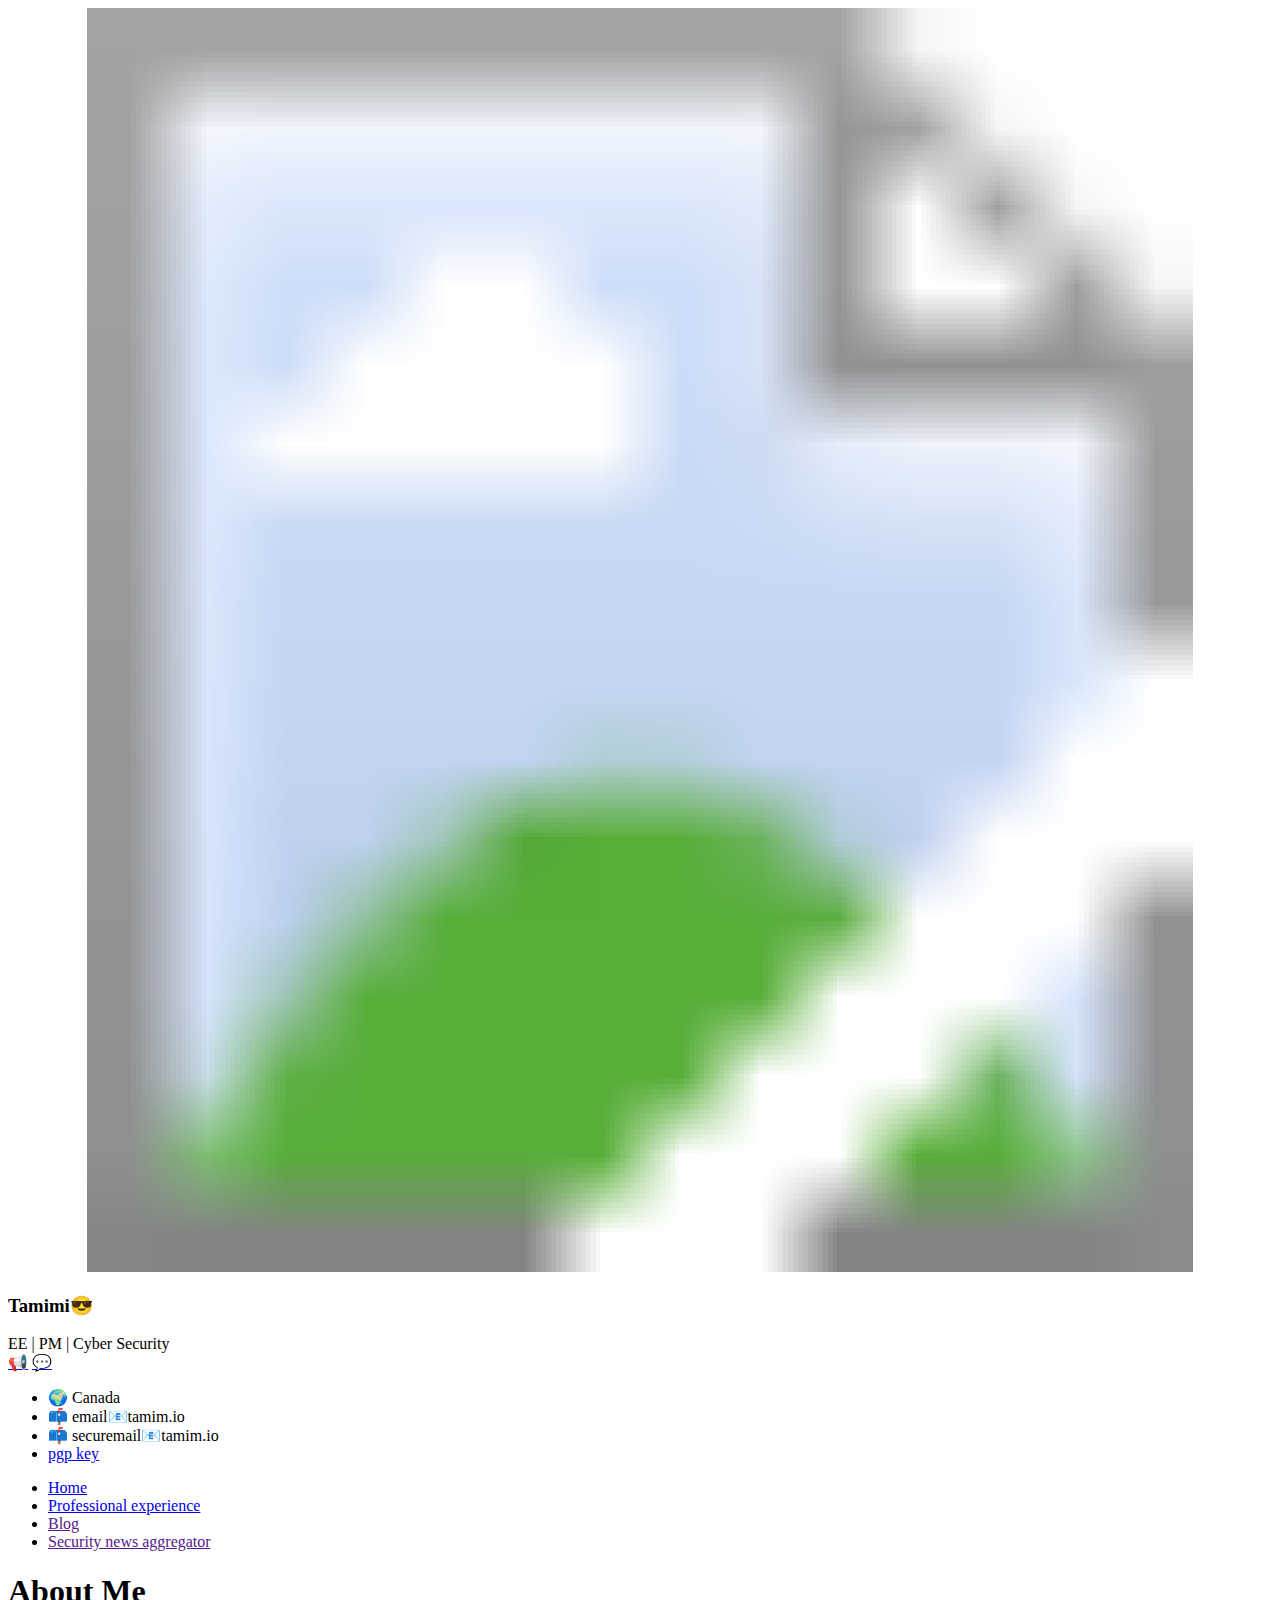
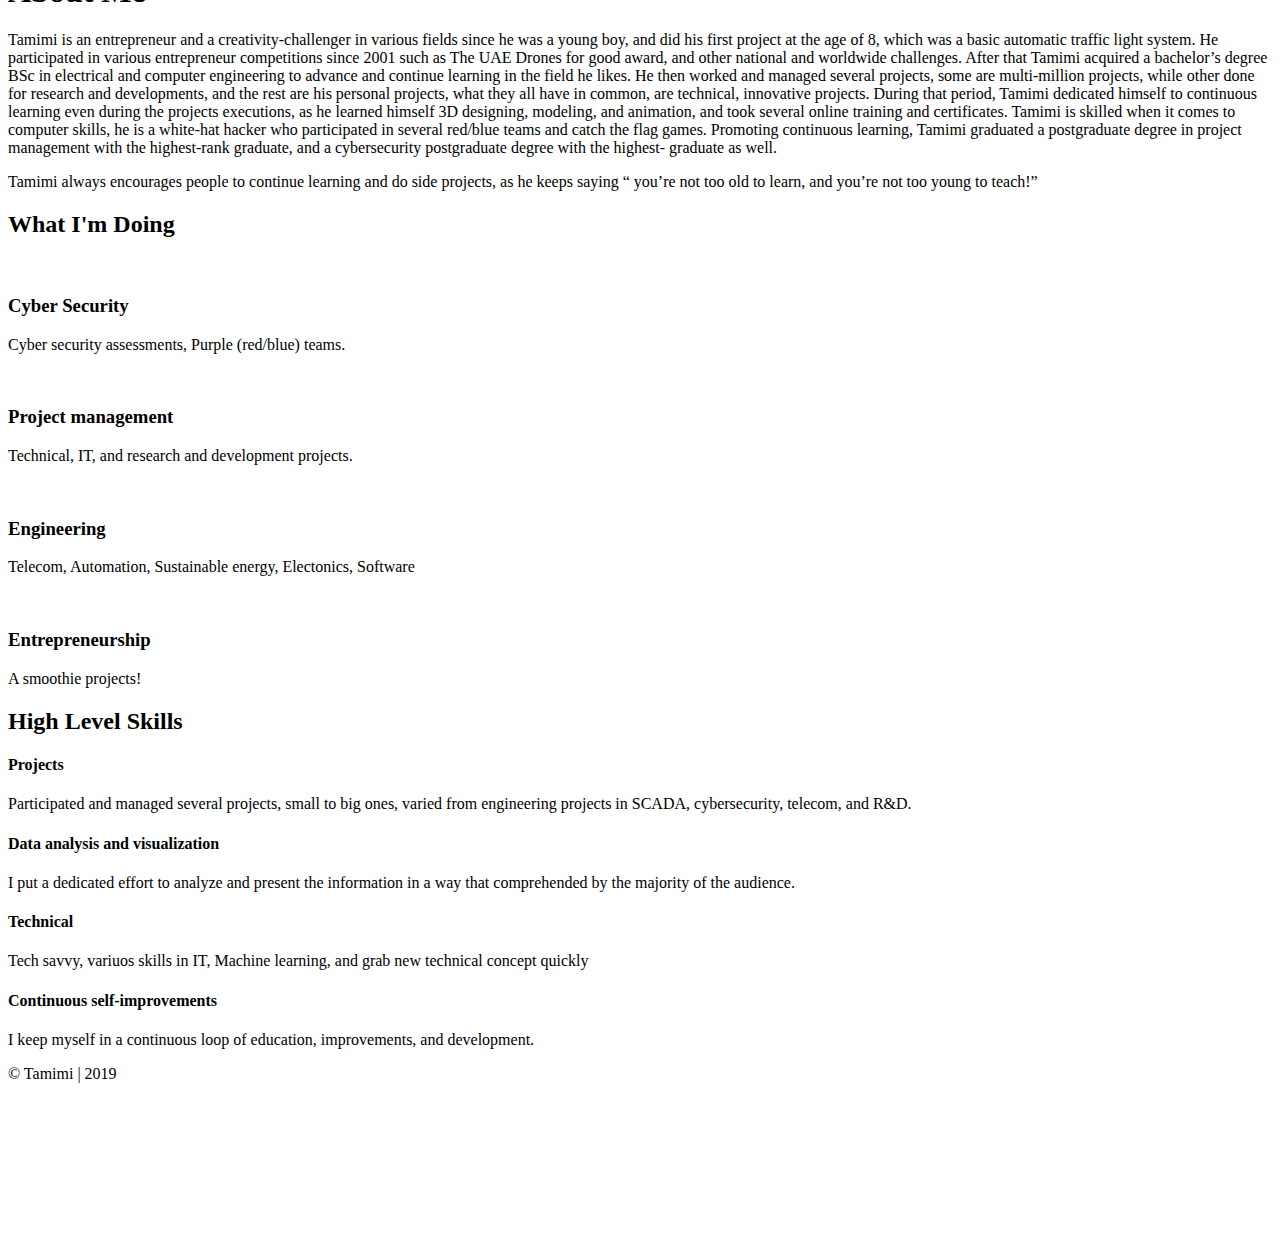
==== index.html @ 410c8cee "Add files via upload" ====
﻿<!DOCTYPE html>
<html lang="en">

<head>
    <meta charset="utf-8">
    <title>Tamimi</title>

	<!-- Meta Data -->
	<meta http-equiv="X-UA-Compatible" content="IE=edge">
	<meta name="viewport" content="width=device-width, initial-scale=1, shrink-to-fit=no">
	<meta name="format-detection" content="telephone=no">
    <meta name="format-detection" content="address=no">
    <meta name="author" content="Tamimi">
    <meta name="description" content="Blog">

    <!-- Twitter data -->
    <!--<meta name="twitter:card" content="summary_large_image">
    <meta name="twitter:site" content="@blank">
    <meta name="twitter:title" content="blank">
    <meta name="twitter:description" content="blank">
    <meta name="twitter:image" content=".//assets/images/social.jpg"> -->

    <!-- Open Graph data -->
    <meta property="og:title" content="tamim.io">
    <meta property="og:type" content="website">
    <meta property="og:url" content="tamim.io">
    <meta property="og:image" content="../assets/images/social.jpg">
    <meta property="og:description" content="blog">
    <meta property="og:site_name" content="blog">

		<!-- Favicons -->
	<link rel="apple-touch-icon" sizes="180x180" href="../assets/images/favicons/apple-touch-icon.png">
	<link rel="icon" type="image/png" sizes="32x32" href="../assets/images/favicons/favicon-32x32.png">
	<link rel="icon" type="image/png" sizes="16x16" href="../assets/images/favicons/favicon-16x16.png">
	<link rel="manifest" href="../assets/images/favicons/site.webmanifest">
	

    <!-- Styles -->
	<link rel="stylesheet" type="text/css" href="../assets/styles/style.css">
    <link rel="stylesheet" type="text/css" href="../assets/styles/style-dark.css">

<script data-ad-client="ca-pub-8114025205168986" async src="https://pagead2.googlesyndication.com/pagead/js/adsbygoogle.js"></script>



</head>
<body class="bg-triangles">

    <!-- Preload -->
    <div class="preloader">
	    <div class="preloader__wrap">
		    <div class="circle-pulse">
                <div class="circle-pulse__1"></div>
                <div class="circle-pulse__2"></div>
            </div>
		    <div class="preloader__progress"><span></span></div>
		</div>
	</div>

    <main class="main">
	    <div class="container gutter-top">
		    <div class="row sticky-parent">
			    <!-- Sidebar -->
                <aside class="col-12 col-md-12 col-xl-3">
				    <div class="sidebar box shadow pb-0 sticky-column">
						<svg class="avatar avatar--180" viewbox="0 0 188 188">
                            <g class="avatar__box">
                                <image xlink:href="../assets/img/eyedee.jpg" height="100%" width="100%"></image>
                            </g>
                        </svg>
						<div class="text-center">
						    <h3 class="title title--h3 sidebar__user-name"><span class="weight--500">Tamimi</span>😎</h3>
							<div class="badge badge--dark">EE | PM | Cyber Security</div>
							
							<!-- Social -->
		                    <div class="social">
		                        <a class="social__link" href="https://www.twitter.com/tamimi0x01"> 📢</a>
		                        <a class="social__link" href="https://www.linkedin.com/in/tamimio"> 💬</a>
		                    </div>
						</div>
						
						<div class="sidebar__info box-inner">
		                    <ul class="contacts-block">
					            <li class="contacts-block__item" data-toggle="tooltip" data-placement="top" title="Address">
							        🌍 </i>Canada
							    </li>
						        <li class="contacts-block__item" data-toggle="tooltip" data-placement="top" title="E-mail">
							        📫 </i>email📧tamim.io
									</li>
								<li class="contacts-block__item" data-toggle="tooltip" data-placement="top" title="Secure E-mail">
									📫 </i>securemail📧tamim.io
								</li>
								<li class="contacts-block__item" data-toggle="tooltip" data-placement="top" title="PGP KEY">
									<a href="../assets/CD9A7426.asc">pgp key </a>
								</li>
					        </ul>
						</div>
					</div>	
		        </aside>
		        
				<!-- Content -->
		        <div class="col-12 col-md-12 col-xl-9">
				    <div class="box shadow pb-0">
					    <!-- Menu -->
					    <div class="circle-menu">
						    <div class="hamburger">
                                <div class="line"></div>
                                <div class="line"></div>
                                <div class="line"></div>
                            </div>
						</div>
						<div class="inner-menu js-menu">
						    <ul class="nav">
                                <li class="nav__item"><a class="active" href="index.html">Home</a></li>
								<li class="nav__item"><a href="Profexperience.html">Professional experience</a></li>
                               <li class="nav__item"><a class="disabled" href="">Blog</a></li>
								<li class="nav__item"><a class="disabled" href="">Security news aggregator</a></li>
                            </ul>
						</div>
						
					    <!-- About -->
						<div class="pb-0 pb-sm-2">
		                    <h1 class="title title--h1 title__separate">About Me</h1>
						    <p>Tamimi is an entrepreneur and a creativity-challenger in various fields since he was a young boy, and did his first project at the age of 8, which was a basic automatic traffic light system. He participated in various entrepreneur competitions since 2001 such as The UAE Drones for good award, and other national and worldwide challenges. After that Tamimi acquired a bachelor’s degree BSc in electrical and computer engineering to advance and continue learning in the field he likes. He then worked and managed several projects, some are multi-million projects, while other done for research and developments, and the rest are his personal projects, what they all have in common, are technical, innovative projects. During that period, Tamimi dedicated himself to continuous learning even during the projects executions, as he learned himself 3D designing, modeling, and animation, and took several online training and certificates. Tamimi is skilled when it comes to computer skills, he is a white-hat hacker who participated in several red/blue teams and catch the flag games. Promoting continuous learning, Tamimi graduated a postgraduate degree in project management with the highest-rank graduate, and a cybersecurity postgraduate degree with the highest- graduate as well.</p>
                            <p>Tamimi always encourages people to continue learning and do side projects, as he keeps saying “ you’re not too old to learn, and you’re not too young to teach!”</p>
					    </div>
						
						<!-- What -->
						<div class="box-inner pb-0">
						    <h2 class="title title--h3">What I'm Doing</h2>
							<div class="row">
							    <!-- Case Item -->
							    <div class="col-12 col-lg-6">
							        <div class="case-item box box__second">
									    <img class="case-item__icon" src="assets/icons/icon_sec.svg" alt="">
										<div>
									        <h3 class="title title--h5">Cyber Security</h3>
										    <p class="case-item__caption">Cyber security assessments, Purple (red/blue) teams.</p>
										</div>	
									</div>
								</div>
								
								<!-- Case Item -->
								<div class="col-12 col-lg-6">
							        <div class="case-item box box__second">
									    <img class="case-item__icon" src="../assets/icons/icon_proj.svg" alt="">
										<div>
									        <h3 class="title title--h5">Project management</h3>
										    <p class="case-item__caption">Technical, IT, and research and development projects.</p>
										</div>
									</div>
								</div>
								
								<!-- Case Item -->
								<div class="col-12 col-lg-6">
								    <div class="case-item box box__second">
								        <img class="case-item__icon" src="../assets/icons/icon_eng.svg" alt="">
										<div>
								            <h3 class="title title--h5">Engineering</h3>
									        <p class="case-item__caption">Telecom, Automation, Sustainable energy, Electonics, Software</p>
										</div>
								   </div>
								</div>
								
								<!-- Case Item -->
								<div class="col-12 col-lg-6">
								    <div class="case-item box box__second">
									    <img class="case-item__icon" src="../assets/icons/icon_ent.svg" alt="">
										<div>
									        <h3 class="title title--h5">Entrepreneurship</h3>
										    <p class="case-item__caption">A smoothie projects!</p>
										</div>
									</div>
								</div>
							</div>	
						</div>
						
						<!-- HL -->
						<div class="box-inner">
						    <h2 class="title title--h3">High Level Skills</h2>
						
						    <div class="swiper-container js-carousel-review">
                                <div class="swiper-wrapper">
								    <!-- Item review -->
                                    <div class="swiper-slide review-item">

									    <h4 class="title title--h5">Projects</h4>
										<p class="review-item__caption">Participated and managed several projects, small to big ones, varied from engineering projects in SCADA, cybersecurity, telecom, and R&D.</p>
									</div>
									
									<!-- Item review -->
                                    <div class="swiper-slide review-item">

									    <h4 class="title title--h5">Data analysis and visualization</h4>
										<p class="review-item__caption">I put a dedicated effort to analyze and present the information in a way that comprehended by the majority of the audience.</p>
									</div>
									
									<!-- Item review -->
                                    <div class="swiper-slide review-item">

									    <h4 class="title title--h5">Technical</h4>
										<p class="review-item__caption">Tech savvy, variuos skills in IT, Machine learning, and grab new technical concept quickly</p>
									</div>
									
									<!-- Item review -->
                                    <div class="swiper-slide review-item">

									    <h4 class="title title--h5">Continuous self-improvements</h4>
										<p class="review-item__caption">I keep myself in a continuous loop of education, improvements, and development.</p>
									</div>
                                </div>
    
                                <div class="swiper-pagination"></div>
                            </div>
						</div>
						
					</div>
					
					<!-- Footer -->
					<footer class="footer">© Tamimi | 2019</footer>
		        </div>
			</div>
		</div>	
    </main>

    <div class="back-to-top"></div>

    <!-- SVG masks -->
    <svg class="svg-defs">
        <clippath id="avatar-box">
            <path d="M1.85379 38.4859C2.9221 18.6653 18.6653 2.92275 38.4858 1.85453 56.0986.905299 77.2792 0 94 0c16.721 0 37.901.905299 55.514 1.85453 19.821 1.06822 35.564 16.81077 36.632 36.63137C187.095 56.0922 188 77.267 188 94c0 16.733-.905 37.908-1.854 55.514-1.068 19.821-16.811 35.563-36.632 36.631C131.901 187.095 110.721 188 94 188c-16.7208 0-37.9014-.905-55.5142-1.855-19.8205-1.068-35.5637-16.81-36.63201-36.631C.904831 131.908 0 110.733 0 94c0-16.733.904831-37.9078 1.85379-55.5141z"></path>
        </clippath>
        <clippath id="avatar-hexagon">
             <path d="M0 27.2891c0-4.6662 2.4889-8.976 6.52491-11.2986L31.308 1.72845c3.98-2.290382 8.8697-2.305446 12.8637-.03963l25.234 14.31558C73.4807 18.3162 76 22.6478 76 27.3426V56.684c0 4.6805-2.5041 9.0013-6.5597 11.3186L44.4317 82.2915c-3.9869 2.278-8.8765 2.278-12.8634 0L6.55974 68.0026C2.50414 65.6853 0 61.3645 0 56.684V27.2891z"></path>
        </clippath>		
    </svg>

	<!-- JavaScripts -->
	<script src="../assets/js/jquery-3.4.1.min.js"></script>
	<script src="../assets/js/plugins.js"></script>
    <script src="../assets/js/common.js"></script>
    <script>var clicky_site_ids = clicky_site_ids || []; clicky_site_ids.push(101227171);</script>
<script async src="//static.getclicky.com/js"></script>
<noscript><p><img alt="Clicky" width="1" height="1" src="//in.getclicky.com/101227171ns.gif" /></p></noscript>
</body>

</html>
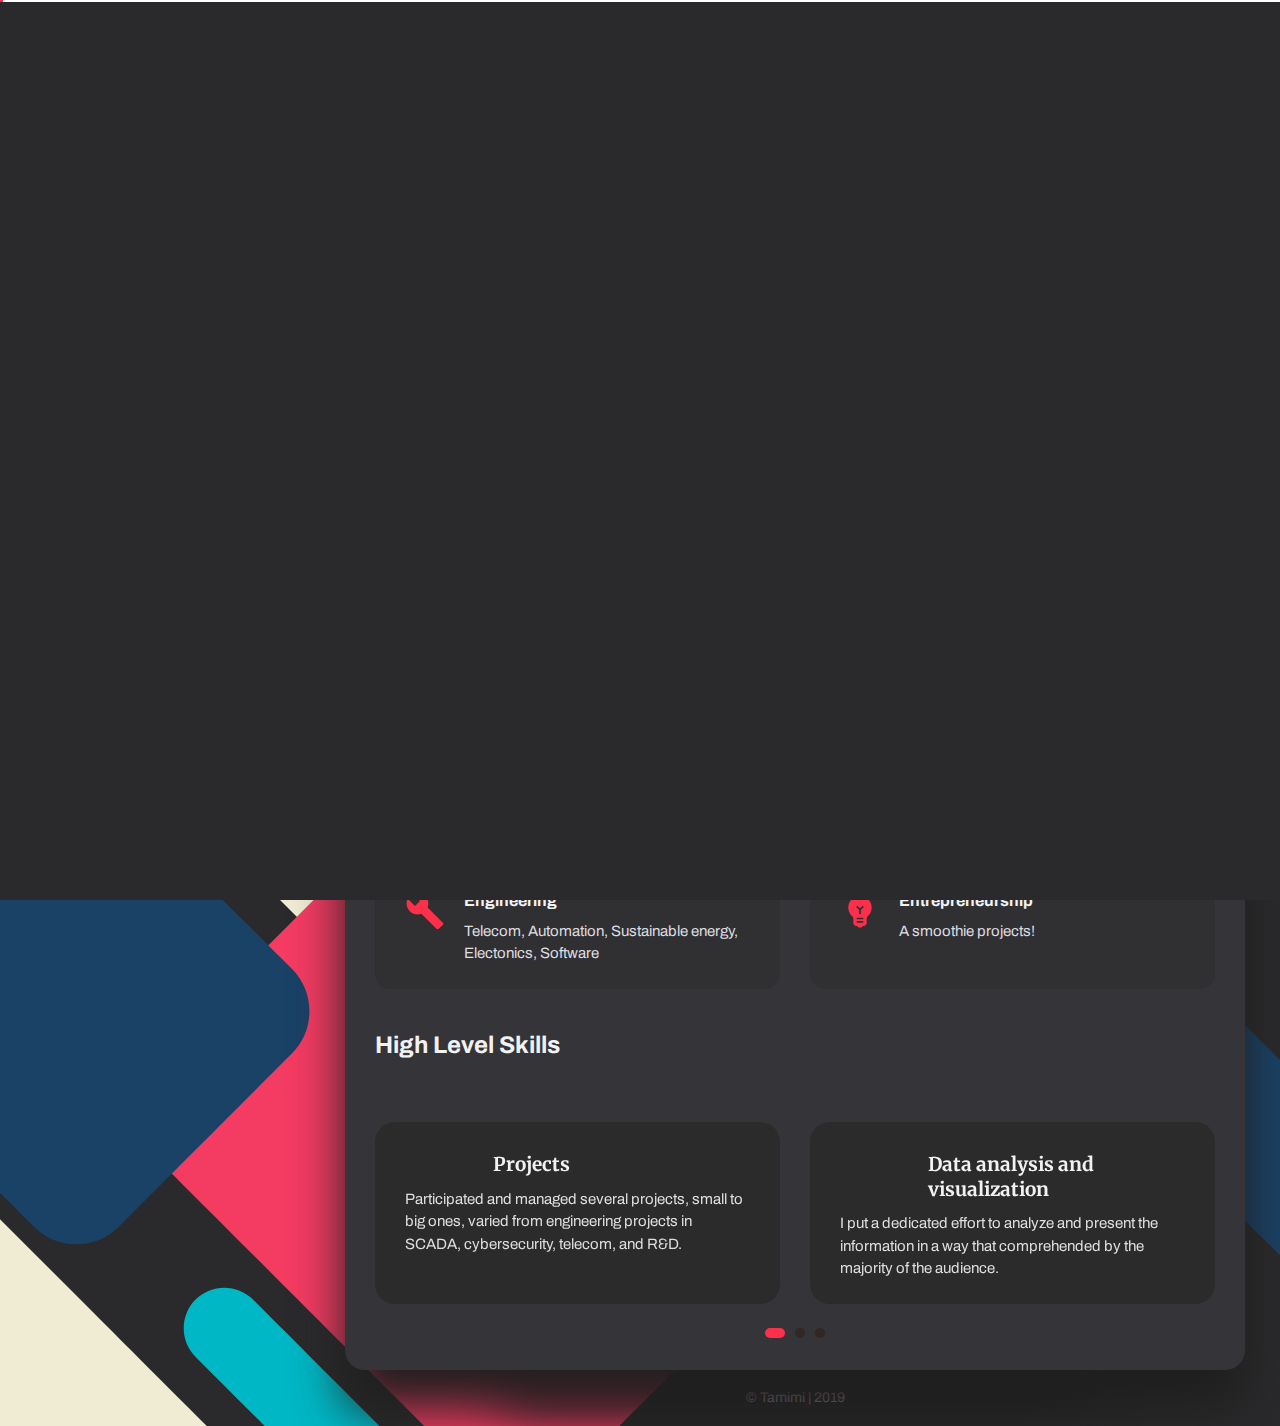
==== commit 2a2ac84d: "Update index.html" ====
--- a/index.html
+++ b/index.html
@@ -242,6 +242,7 @@
     <script>var clicky_site_ids = clicky_site_ids || []; clicky_site_ids.push(101227171);</script>
 <script async src="//static.getclicky.com/js"></script>
 <noscript><p><img alt="Clicky" width="1" height="1" src="//in.getclicky.com/101227171ns.gif" /></p></noscript>
+<!-- Cloudflare Web Analytics --><script defer src='https://static.cloudflareinsights.com/beacon.min.js' data-cf-beacon='{"token": "e8bb775ad88e49a0a1fa0f7cdf1a32fd"}'></script><!-- End Cloudflare Web Analytics -->
 </body>
 
-</html>+</html>
--- a/assets/styles/style.css
+++ b/assets/styles/style.css
@@ -0,0 +1,4709 @@
+
+@import url(bootstrap.min.css);
+@import url(swiper.min.css);
+@import url("https://fonts.googleapis.com/css?family=Archivo:400,400i,500,500i,600,600i,700,700i&display=swap");
+@import url("https://fonts.googleapis.com/css?family=Merriweather:400,900&display=swap");
+@import url(../icons/icomoon.css);
+
+
+
+.icon {
+  background-size: contain;
+  background-repeat: no-repeat;
+  display: inline-block;
+  line-height: 0;
+  flex-shrink: 0;
+}
+.icon__size-16 {
+  height: 16px;
+  width: 16px;
+}
+.icon__size-18 {
+  height: 18px;
+  width: 18px;
+}
+.icon__size-24 {
+  height: 24px;
+  width: 24px;
+}
+.icon__size-32 {
+  height: 32px;
+  width: 32px;
+}
+.icon__size-48 {
+  height: 48px;
+  width: 48px;
+}
+.icon__size-56 {
+  height: 56px;
+  width: 56px;
+}
+.icon__size-64 {
+  height: 64px;
+  width: 64px;
+}
+.icon__calendar {
+  background-image: url(../icons/icon-calendar.svg);
+}
+.icon__location {
+  background-image: url(../icons/icon-location.svg);
+}
+.icon__envelope {
+  background-image: url(../icons/icon-envelope.svg);
+}
+.icon__phone {
+  background-image: url(../icons/icon-phone.svg);
+}
+.icon__skype {
+  background-image: url(../icons/icon-skype.svg);
+}
+
+/* -----------------------------------------------------------------
+    - General Styles
+----------------------------------------------------------------- */
+*,
+::before,
+::after {
+  background-repeat: no-repeat;
+  box-sizing: border-box;
+}
+
+html {
+  -webkit-overflow-scrolling: touch;
+  -webkit-box-sizing: border-box;
+  box-sizing: border-box;
+  -ms-overflow-x: hidden;
+}
+
+body, html {
+  font-size: 1rem;
+  -webkit-text-size-adjust: 100%;
+}
+@media only screen and (max-width: 580px) {
+  body, html {
+    font-size: .96rem;
+  }
+}
+
+body {
+  background-color: #F5F6F7;
+  color: #44566C;
+  font-family: "Archivo", sans-serif;
+  font-weight: 400;
+  font-size: .9375rem;
+  line-height: 1.7;
+  min-height: 100vh;
+  -ms-overflow-style: scrollbar;
+  -webkit-font-smoothing: antialiased;
+}
+@media only screen and (max-width: 580px) {
+  body {
+    line-height: 1.6;
+  }
+}
+
+html.is-scroll-disabled body {
+  height: 100vh;
+  overflow: hidden;
+}
+
+@media all and (-ms-high-contrast: none), (-ms-high-contrast: active) {
+  html.is-scroll-disabled {
+    overflow: hidden;
+  }
+}
+.no-scroll {
+  overflow: hidden;
+  -ms-overflow-style: none;
+}
+
+.no-scroll-height {
+  overflow-x: hidden;
+}
+
+.bg-triangles {
+  background-image: url(../images/2-top.svg), url(../images/2-bottom.svg);
+  background-position: left top, right bottom;
+  background-repeat: no-repeat;
+  background-size: inherit;
+}
+@media only screen and (max-width: 580px) {
+  .bg-triangles {
+    background-size: contain;
+  }
+}
+.bg-triangles-2 {
+  background-image: url(../images/2-top.svg), url(../images/2-bottom.svg);
+  background-position: right top, left bottom;
+  background-repeat: no-repeat;
+  background-size: 50%;
+  background-attachment: fixed;
+}
+@media only screen and (max-width: 992px) {
+  .bg-triangles-2 {
+    background-size: contain;
+  }
+}
+.bg-peach {
+  background-image: linear-gradient(115.29deg, #FFF2E7 1.33%, #FFCADA 98.21%);
+  background-attachment: fixed;
+}
+.bg-green {
+  background-image: linear-gradient(115.29deg, #0DC8A9 1.33%, #32CBC8 98.21%);
+  background-attachment: fixed;
+}
+
+.input, .textarea, select,
+.custom-select {
+  background-color: #F5F8F9;
+  border: 1px solid #F5F8F9;
+  border-radius: 1.25rem;
+  box-shadow: none;
+  color: #44566C;
+  font-size: inherit;
+  height: auto;
+  padding: .9rem 1.4rem .8rem;
+  position: relative;
+  width: 100%;
+  -webkit-appearance: none;
+  -moz-appearance: none;
+  appearance: none;
+}
+@media only screen and (max-width: 580px) {
+  .input, .textarea, select,
+  .custom-select {
+    padding: .8rem 1.4rem .75rem;
+  }
+}
+
+.input:focus, .textarea:focus, select:focus,
+.custom-select:focus {
+  background-color: #F5F8F9;
+  color: #44566C;
+  box-shadow: none;
+  outline: none;
+}
+
+.input {
+  line-height: inherit;
+}
+@media all and (-ms-high-contrast: none), (-ms-high-contrast: active) {
+  .input {
+    line-height: 0;
+  }
+}
+.input--white {
+  background-color: #fff;
+}
+.input--white:focus {
+  background-color: #fff;
+}
+.input__icon {
+  padding-left: 3.4rem;
+}
+@media only screen and (max-width: 580px) {
+  .input__icon {
+    padding-left: 2.8rem;
+  }
+}
+
+.textarea {
+  border-radius: 1.25rem;
+  display: block;
+  padding: .8rem 1.2rem;
+  resize: none;
+}
+.textarea--white {
+  background-color: #fff;
+}
+.textarea--white:focus {
+  background-color: #fff;
+}
+
+.form-group {
+  margin-bottom: 2rem;
+  position: relative;
+}
+@media only screen and (max-width: 580px) {
+  .form-group {
+    margin-bottom: 1.7rem;
+  }
+}
+.form-group .font-icon {
+  color: #8697A8;
+  font-size: 1.1rem;
+  margin: auto 0;
+  position: absolute;
+  top: 0;
+  bottom: 0;
+  left: 2.4rem;
+  height: 1rem;
+  width: 1rem;
+  z-index: 1;
+}
+@media only screen and (max-width: 580px) {
+  .form-group .font-icon {
+    font-size: 1rem;
+    left: 2.1rem;
+  }
+}
+
+.help-block {
+  position: absolute;
+  font-size: .75rem;
+  line-height: 1.4;
+  padding-top: .3rem;
+  padding-left: .4rem;
+}
+@media only screen and (max-width: 580px) {
+  .help-block {
+    font-size: .687rem;
+  }
+}
+
+.with-errors {
+  color: #FF3D57;
+}
+
+.has-error input,
+.has-error textarea,
+.has-error input:focus,
+.has-error textarea:focus {
+  border-color: #FF3D57;
+}
+
+#validator-contact {
+  font-size: .89rem;
+  margin-top: 1rem;
+}
+
+.form-control::-webkit-input-placeholder {
+  color: #8697A8;
+}
+
+.form-control::-moz-placeholder {
+  color: #8697A8;
+}
+
+.form-control:-ms-input-placeholder {
+  color: #8697A8;
+}
+
+.form-control::-ms-input-placeholder {
+  color: #8697A8;
+}
+
+.form-control::placeholder {
+  color: #8697A8;
+}
+
+input:-webkit-autofill,
+input:-webkit-autofill:hover,
+input:-webkit-autofill:focus,
+input:-webkit-autofill:active {
+  transition: background-color 5000s ease-in-out 0s;
+  -webkit-text-fill-color: #fff !important;
+}
+
+input:not(input:-webkit-autofill)::-webkit-contacts-auto-fill-button {
+  background-color: #fff;
+}
+
+input:invalid,
+textarea:invalid {
+  outline: none !important;
+}
+
+.custom-control-input:focus ~ .custom-control-label::before {
+  box-shadow: 0 0 0 0.2rem rgba(48, 76, 253, 0.25);
+}
+.custom-control-input:focus:not(:checked) ~ .custom-control-label::before {
+  border-color: #fd304c;
+}
+.custom-control-input:not(:disabled):active ~ .custom-control-label::before {
+  border-color: #fff;
+  background-color: transparent;
+}
+.custom-control-input:checked ~ .custom-control-label::before {
+  border-color: #fd304c;
+  background-color: #fd304c;
+}
+
+.custom-control-label {
+  line-height: 1.55;
+  padding-left: .5rem;
+}
+.custom-control-label::before {
+  background-color: transparent;
+  border: 1px solid #F0F0F6;
+}
+
+select,
+.custom-select {
+  background: url("data:image/svg+xml,%3csvg xmlns='http://www.w3.org/2000/svg' viewBox='0 0 4 5'%3e%3cpath fill='%23fff' d='M2 0L0 2h4zm0 5L0 3h4z'/%3e%3c/svg%3e") no-repeat right 0.1rem center/10px 16px;
+}
+select option,
+.custom-select option {
+  color: #44566C;
+}
+
+.btn {
+  background-color: #fd304c;
+  border-radius: 1.25rem;
+  border: 0;
+  box-shadow: 0px 8px 16px rgba(255,46,73,0.15), 0px 2px 4px rgba(255,46,73,0.15);
+  color: #fff;
+  cursor: pointer;
+  font-size: 1rem;
+  font-weight: 400;
+  line-height: inherit;
+  padding: .96rem 2rem .9rem;
+  position: relative;
+  transition: .4s ease-in-out;
+  white-space: nowrap;
+}
+.btn:hover {
+  color: #fff;
+  box-shadow: none;
+  opacity: .9;
+}
+.btn:focus {
+  box-shadow: 0 24px 40px rgba(48, 76, 253, 0.1), 0 8px 16px rgba(48, 76, 253, 0.1);
+}
+.btn::before {
+  content: '';
+  box-shadow: 0px 4px 32px rgba(48, 76, 253, 0.25), 0px 4px 16px rgba(48, 76, 253, 0.25);
+  position: absolute;
+  bottom: 0;
+  left: 0;
+  right: 0;
+  margin: 0 auto;
+  height: 1rem;
+  transition: .4s ease-in-out;
+  width: 64%;
+  z-index: -1;
+}
+.btn:hover::before {
+  box-shadow: none;
+}
+.btn--light {
+  background-color: #F5F8F9;
+  color: #44566C;
+}
+.btn--gray {
+  background-color: #F0F0F6;
+  color: #44566C;
+}
+.btn--dark {
+  background-color: #44566C;
+}
+.btn--blue-gradient {
+  background-size: 200% auto;
+  background-image: linear-gradient(to right, #0081ff 0%, #3fa0ff 50%, #0045ff 100%);
+}
+.btn--red {
+  background-color: #FF3D57;
+  color: #fff;
+}
+.btn .font-icon {
+  margin-right: .4rem;
+}
+
+button:focus {
+  outline: none;
+}
+
+.dropdown-menu {
+  border: 0;
+  border-radius: 0.75rem;
+  box-shadow: 0 8px 40px rgba(134, 151, 168, 0.25);
+  color: #5F6F81;
+  font-size: .937rem;
+}
+.dropdown-menu::before {
+  content: '';
+  border-left: .4rem solid transparent;
+  border-right: .4rem solid transparent;
+  border-bottom: 0.4rem solid #fff;
+  height: 0;
+  position: absolute;
+  top: -.4rem;
+  left: 1.1rem;
+  width: 0;
+}
+.dropdown.dropup .dropdown-menu::before {
+  border-left: .4rem solid transparent;
+  border-right: .4rem solid transparent;
+  border-top: 0.4rem solid #fff;
+  border-bottom: .4rem solid transparent;
+  top: auto;
+  bottom: -.8rem;
+}
+
+.svg-defs {
+  position: absolute;
+  height: 0;
+  width: 0;
+}
+
+/* -----------------------------------------------------------------
+    - Typography
+----------------------------------------------------------------- */
+h1, h2, h3, h4, h5, h6 {
+  font-family: "Archivo", sans-serif;
+  font-weight: 700;
+  line-height: 1.3;
+}
+
+.title--h1 {
+  font-size: 2rem;
+  margin-bottom: 1.1rem;
+}
+@media only screen and (max-width: 580px) {
+  .title--h1 {
+    font-size: 1.75rem;
+  }
+}
+.title--h2 {
+  font-size: 1.75rem;
+}
+@media only screen and (max-width: 580px) {
+  .title--h2 {
+    font-size: 1.5rem;
+  }
+}
+.title--h3 {
+  font-size: 1.5rem;
+  margin-bottom: 1.3rem;
+}
+@media only screen and (max-width: 580px) {
+  .title--h3 {
+    font-size: 1.2rem;
+    margin-bottom: 1rem;
+  }
+}
+.title--h4 {
+  font-size: 1.25rem;
+  margin-bottom: .8rem;
+}
+@media only screen and (max-width: 580px) {
+  .title--h4 {
+    font-size: 1rem;
+  }
+}
+.title--h5 {
+  font-size: 1rem;
+}
+@media only screen and (max-width: 580px) {
+  .title--h5 {
+    font-size: .937rem;
+  }
+}
+.title--h6 {
+  font-size: .75rem;
+}
+.title--center {
+  text-align: center;
+}
+.title--tone {
+  color: #fd304c;
+}
+.title-icon {
+  margin-right: .5rem;
+  margin-top: -4px;
+  height: 2.5rem;
+  width: 2.5rem;
+}
+@media only screen and (max-width: 580px) {
+  .title-icon {
+    height: 2.0833333333rem;
+    width: 2.5rem;
+  }
+}
+.title__separate {
+  margin-bottom: 2.3rem;
+  position: relative;
+}
+.title__separate::before {
+  content: '';
+  background-color: #fd304c;
+  border-radius: .5rem;
+  height: 5px;
+  position: absolute;
+  bottom: -1.1rem;
+  left: 0;
+  width: 3.12rem;
+  z-index: 1;
+}
+@media only screen and (max-width: 580px) {
+  .title__separate {
+    margin-bottom: 1.5rem;
+  }
+  .title__separate::before {
+    height: 3px;
+    bottom: -.6rem;
+    width: 3rem;
+  }
+}
+
+.weight--400 {
+  font-weight: 400;
+}
+.weight--500 {
+  font-weight: 500;
+}
+.weight--600 {
+  font-weight: 600;
+}
+.weight--700 {
+  font-weight: 700;
+}
+
+.color--light {
+  color: #8697A8;
+}
+.color--dark {
+  color: #44566C;
+}
+
+.block-quote {
+  font-size: 1.3rem;
+  font-weight: 400;
+  font-style: italic;
+  margin: 1.8rem 0;
+  position: relative;
+  line-height: 1.6;
+}
+@media only screen and (max-width: 992px) {
+  .block-quote {
+    padding-left: 3.8rem;
+  }
+}
+@media only screen and (max-width: 580px) {
+  .block-quote {
+    font-size: 1.15rem;
+    margin: 1.1rem 0 1.3rem;
+    padding-left: 0;
+    padding-top: 2.8rem;
+  }
+}
+.block-quote::before {
+  background-image: url(../images/icon-quote.svg);
+  background-repeat: no-repeat;
+  background-position: center;
+  background-size: cover;
+  content: '';
+  height: 34px;
+  margin: 0 auto;
+  position: absolute;
+  top: 0;
+  left: -3.4rem;
+  width: 34px;
+}
+@media only screen and (max-width: 992px) {
+  .block-quote::before {
+    left: 0;
+  }
+}
+@media only screen and (max-width: 580px) {
+  .block-quote::before {
+    right: 0;
+  }
+}
+.block-quote__author {
+  font-size: 1rem;
+  font-style: normal;
+  display: block;
+  margin-top: .6rem;
+  padding-left: 3rem;
+  position: relative;
+}
+@media only screen and (max-width: 580px) {
+  .block-quote__author {
+    font-size: .875rem;
+    margin-top: 0;
+    padding-left: 2rem;
+  }
+}
+.block-quote__author::before {
+  content: '';
+  background-color: #44566C;
+  height: 1px;
+  margin-bottom: auto;
+  margin-top: auto;
+  position: absolute;
+  top: 0;
+  bottom: 0;
+  left: 0;
+  width: 2rem;
+}
+@media only screen and (max-width: 580px) {
+  .block-quote__author::before {
+    width: 1rem;
+  }
+}
+
+a {
+  color: #fd304c;
+  cursor: pointer;
+  text-decoration: none;
+  -webkit-text-decoration-skip: objects;
+  transition: color 0.3s cubic-bezier(0.72, 0.16, 0.345, 0.875);
+}
+a:hover {
+  color: #fd304c;
+  outline: none;
+  text-decoration: underline;
+}
+a.decoration--none {
+  text-decoration: none;
+}
+
+.noGutters-Top {
+  margin-top: 0 !important;
+}
+.noGutters-Bottom {
+  margin-bottom: 0 !important;
+}
+.noGutters-Left {
+  margin-left: 0 !important;
+}
+.noGutters-Right {
+  margin-right: 0 !important;
+}
+
+.description {
+  color: #F5F8F9;
+  margin-bottom: 1.9rem;
+}
+
+.foreword {
+  color: #F5F8F9;
+  font-size: 1.125rem;
+}
+
+img {
+  max-width: 100%;
+  -webkit-user-select: none;
+  -moz-user-select: none;
+  -ms-user-select: none;
+  user-select: none;
+}
+
+iframe {
+  background-color: #44566C;
+  border: 0;
+  display: block;
+  height: 100%;
+  width: 100%;
+}
+
+.cover {
+  object-fit: cover;
+  object-position: center;
+  font-family: 'object-fit: cover; object-position: center;';
+  height: 100%;
+  width: 100%;
+}
+
+::-moz-selection {
+  background: transparent;
+  color: #fd304c;
+}
+
+::selection {
+  background: transparent;
+  color: #fd304c;
+}
+
+/* -----------------------------------------------------------------
+    - Preloader
+----------------------------------------------------------------- */
+.preloader {
+  display: -webkit-flex;
+  display: -ms-flexbox;
+  display: -moz-box;
+  display: flex;
+  -webkit-align-items: center;
+  -ms-flex-align: center;
+  align-items: center;
+  justify-content: center;
+  background-color: #fff;
+  position: fixed;
+  top: 0;
+  left: 0;
+  width: 100%;
+  height: 100%;
+  overflow: hidden;
+  text-align: center;
+  z-index: 1106;
+  opacity: 1;
+}
+.preloader__wrap {
+  width: 100%;
+  max-width: 150px;
+}
+.preloader__progress {
+  background: #fff;
+  height: 2px;
+  position: absolute;
+  top: 0;
+  left: 0;
+  overflow: hidden;
+  width: 100%;
+}
+.preloader__progress span {
+  background: #fd304c;
+  position: absolute;
+  top: 0;
+  left: 0;
+  height: 100%;
+  width: 0;
+}
+
+.circle-pulse > * {
+  position: absolute;
+  top: 50%;
+  left: 50%;
+  border-radius: 50%;
+  box-sizing: border-box;
+  transform: scale(0);
+  animation: pulse 1.6s linear infinite;
+}
+
+.circle-pulse__1 {
+  width: 6rem;
+  height: 6rem;
+  margin-top: -3rem;
+  margin-left: -3rem;
+  background-color: #fd304c;
+}
+
+.circle-pulse__2 {
+  width: 4.8rem;
+  height: 4.8rem;
+  margin-top: -2.4rem;
+  margin-left: -2.4rem;
+  background-color: rgba(253,48,75,0.7);
+  animation-delay: -0.8s;
+}
+
+@keyframes pulse {
+  0% {
+    transform: scale(0, 0);
+    opacity: 1;
+  }
+  100% {
+    transform: scale(1, 1);
+    opacity: 0;
+  }
+}
+/* -----------------------------------------------------------------
+    - Menu
+----------------------------------------------------------------- */
+.circle-menu {
+  background-color: #fd304c;
+  border-radius: 50% 1.25rem 50% 50%;
+  display: -webkit-flex;
+  display: -ms-flexbox;
+  display: -moz-box;
+  display: flex;
+  -webkit-align-items: center;
+  -ms-flex-align: center;
+  align-items: center;
+  justify-content: center;
+  height: 3.75rem;
+  position: absolute;
+  top: 0;
+  right: 0;
+  width: 3.75rem;
+  z-index: 2;
+}
+@media only screen and (max-width: 992px) {
+  .circle-menu {
+    height: 3.55rem;
+    width: 3.55rem;
+  }
+}
+@media only screen and (max-width: 580px) {
+  .circle-menu {
+    border-radius: 50%;
+    margin-top: 1rem;
+    margin-right: 1rem;
+    position: fixed;
+    height: 2.5rem;
+    width: 2.5rem;
+    z-index: 1101;
+  }
+}
+@media only screen and (max-width: 580px) {
+  .open-menu .circle-menu {
+    box-shadow: 0 0 0 1px rgba(253,47,75,0.5);
+    background-color: transparent;
+  }
+}
+
+.hamburger {
+  cursor: pointer;
+}
+.hamburger .line {
+  background-color: #fff;
+  border-radius: 4px;
+  display: block;
+  margin: 5px 0;
+  height: 3px;
+  width: 24px;
+  transition: all 0.2s ease-in-out;
+}
+.hamburger .line:nth-child(2) {
+  margin-left: 4px;
+  width: 20px;
+}
+@media only screen and (max-width: 768px) {
+  .hamburger .line {
+    margin: 4px 0;
+    height: 2px;
+    width: 18px;
+  }
+  .hamburger .line:nth-child(2) {
+    width: 14px;
+  }
+}
+.hamburger.is-active .line:nth-child(1) {
+  transform: translateY(8px) rotate(45deg);
+}
+@media only screen and (max-width: 768px) {
+  .hamburger.is-active .line:nth-child(1) {
+    transform: translateY(6px) rotate(45deg);
+  }
+}
+.hamburger.is-active .line:nth-child(2) {
+  opacity: 0;
+  transform: rotate(45deg);
+}
+.hamburger.is-active .line:nth-child(3) {
+  transform: translateY(-8px) rotate(-45deg);
+}
+@media only screen and (max-width: 768px) {
+  .hamburger.is-active .line:nth-child(3) {
+    transform: translateY(-6px) rotate(-45deg);
+  }
+}
+@media only screen and (max-width: 580px) {
+  .hamburger.is-active .line {
+    background-color: #fd304c;
+  }
+}
+
+.inner-menu {
+  display: -webkit-flex;
+  display: -ms-flexbox;
+  display: -moz-box;
+  display: flex;
+  justify-content: flex-end;
+  height: 3.75rem;
+  padding-right: 2rem;
+  position: absolute;
+  top: 0;
+  right: 0;
+  width: 70%;
+  z-index: 1;
+}
+@media only screen and (max-width: 992px) {
+  .inner-menu {
+    height: 3.55rem;
+    width: 80%;
+  }
+}
+@media only screen and (max-width: 768px) {
+  .inner-menu {
+    width: 100%;
+  }
+}
+@media only screen and (max-width: 580px) {
+  .inner-menu {
+    height: 100vh;
+    padding-right: 0;
+    position: fixed;
+    pointer-events: none;
+    z-index: 1100;
+  }
+}
+.open-menu .inner-menu {
+  pointer-events: all;
+}
+
+.nav {
+  color: #fff;
+  background: #fd304c;
+  border-radius: 2rem 0 0 2rem;
+  box-shadow: 0 24px 40px rgba(254,39,78,0.05), 0 8px 16px rgba(254,39,78,0.05);
+  display: -webkit-flex;
+  display: -ms-flexbox;
+  display: -moz-box;
+  display: flex;
+  -webkit-align-items: center;
+  -ms-flex-align: center;
+  align-items: center;
+  justify-content: center;
+  height: 100%;
+  overflow: hidden;
+}
+@media only screen and (max-width: 768px) {
+  .nav {
+    border-radius: 1.25rem 0 0 2rem;
+    font-size: .875rem;
+  }
+}
+@media only screen and (max-width: 580px) {
+  .nav {
+    -webkit-flex-direction: column;
+    -ms-flex-direction: column;
+    flex-direction: column;
+    color: #6c4456;
+    background-color: #fff;
+    background-image: none;
+    border-radius: 0;
+    box-shadow: none;
+    font-size: 1.5rem;
+  }
+}
+.nav__item {
+  margin-right: 3rem;
+}
+@media only screen and (max-width: 992px) {
+  .nav__item {
+    margin-right: 2rem;
+  }
+}
+@media only screen and (max-width: 580px) {
+  .nav__item {
+    margin-right: 0;
+    margin-top: .2rem;
+    margin-bottom: .2rem;
+  }
+}
+.nav__item a {
+  color: rgba(255, 255, 255, 0.7);
+}
+.nav__item a:hover {
+  color: white;
+  text-decoration: none;
+}
+@media only screen and (max-width: 580px) {
+  .nav__item a {
+    color: rgba(68, 86, 108, 0.6);
+  }
+  .nav__item a:hover {
+    color: #6c4456;
+  }
+}
+.nav__item a.active {
+  color: #fff;
+}
+@media only screen and (max-width: 580px) {
+  .nav__item a.active {
+    color: #6c4456;
+  }
+}
+.nav__item:last-child {
+  margin-right: 0;
+}
+@media only screen and (max-width: 992px) {
+  .nav__item:last-child {
+    margin-right: 2rem;
+  }
+}
+@media only screen and (max-width: 580px) {
+  .nav__item:last-child {
+    margin-right: 0;
+  }
+}
+
+.inner-menu-alt {
+  padding-right: 0;
+  width: 100%;
+}
+.inner-menu-alt .nav {
+  border-radius: 1.25rem 1.25rem 2rem 2rem;
+  width: 100%;
+  transition: width .4s ease-in-out;
+}
+@media only screen and (max-width: 580px) {
+  .inner-menu-alt .nav {
+    width: 0;
+  }
+}
+.inner-menu-alt .nav__item:last-child {
+  margin-right: 0;
+}
+
+@media only screen and (max-width: 580px) {
+  .open-menu .inner-menu-alt .nav {
+    border-radius: 0;
+    width: 100%;
+  }
+}
+
+/* -----------------------------------------------------------------
+    - Shared
+----------------------------------------------------------------- */
+@media (min-width: 1200px) {
+  .container {
+    max-width: 1240px;
+  }
+}
+@media (min-width: 1300px) {
+  .container {
+    max-width: 1240px;
+  }
+}
+.box {
+  background-color: #fff;
+  border-radius: 1.25rem;
+  padding: 1.875rem;
+  position: relative;
+  transition: box-shadow .3s ease-in-out;
+}
+@media only screen and (max-width: 580px) {
+  .box {
+    padding: 20px;
+  }
+}
+.box__second {
+  background-color: #fff;
+  border-radius: 0.9615384615rem;
+}
+@media only screen and (max-width: 580px) {
+  .box__second {
+    border-radius: 0.9615384615rem;
+  }
+}
+.box__large {
+  padding: 1.875rem 2.5rem;
+}
+@media only screen and (max-width: 992px) {
+  .box__large {
+    padding: 1.875rem;
+  }
+}
+@media only screen and (max-width: 580px) {
+  .box__large {
+    padding: 20px;
+  }
+}
+.box__large .box-inner::before,
+.box__large .box-inner::after {
+  width: 2.5rem;
+}
+@media only screen and (max-width: 992px) {
+  .box__large .box-inner::before,
+  .box__large .box-inner::after {
+    width: 1.875rem;
+  }
+}
+@media only screen and (max-width: 580px) {
+  .box__large .box-inner::before,
+  .box__large .box-inner::after {
+    width: 20px;
+  }
+}
+.box__large .box-inner::before {
+  left: -2.5rem;
+}
+@media only screen and (max-width: 992px) {
+  .box__large .box-inner::before {
+    left: -1.875rem;
+  }
+}
+@media only screen and (max-width: 580px) {
+  .box__large .box-inner::before {
+    left: -20px;
+  }
+}
+.box__large .box-inner::after {
+  right: -2.5rem;
+}
+@media only screen and (max-width: 992px) {
+  .box__large .box-inner::after {
+    right: -1.875rem;
+  }
+}
+@media only screen and (max-width: 580px) {
+  .box__large .box-inner::after {
+    right: -20px;
+  }
+}
+
+.box-inner {
+  background-color: #F5F8F9;
+  padding-top: 2rem;
+  padding-bottom: 2rem;
+  position: relative;
+  z-index: 0;
+}
+@media only screen and (max-width: 580px) {
+  .box-inner {
+    padding-top: 1.2rem;
+    padding-bottom: 1rem;
+  }
+}
+.box-inner::before, .box-inner::after {
+  content: '';
+  background-color: #F5F8F9;
+  height: 100%;
+  position: absolute;
+  top: 0;
+  width: 1.875rem;
+  z-index: -1;
+}
+@media only screen and (max-width: 580px) {
+  .box-inner::before, .box-inner::after {
+    width: 20px;
+  }
+}
+.box-inner::before {
+  left: -1.875rem;
+}
+@media only screen and (max-width: 580px) {
+  .box-inner::before {
+    left: -20px;
+  }
+}
+.box-inner::after {
+  right: -1.875rem;
+}
+@media only screen and (max-width: 580px) {
+  .box-inner::after {
+    right: -20px;
+  }
+}
+.box-inner--rounded::before {
+  border-radius: 0 0 0 1.25rem;
+}
+.box-inner--rounded::after {
+  border-radius: 0 0 1.25rem 0;
+}
+.box-inner--white {
+  background-color: #fff;
+}
+.box-inner--white::before, .box-inner--white::after {
+  background-color: #fff;
+}
+
+.shadow {
+  box-shadow: 0px 40px 50px rgba(103, 118, 128, 0.1) !important;
+}
+.shadow::before {
+  content: '';
+  box-shadow: 0px 30px 50px rgba(103, 118, 128, 0.2);
+  position: absolute;
+  bottom: 0;
+  left: 0;
+  right: 0;
+  margin: 0 auto;
+  height: 2rem;
+  width: 65%;
+  z-index: -1;
+}
+.shadow--orange {
+  box-shadow: 0px 40px 50px rgba(177, 68, 27, 0.1) !important;
+}
+.shadow--orange::before {
+  box-shadow: 0px 40px 50px rgba(177, 68, 27, 0.1);
+}
+.shadow--green {
+  box-shadow: 0px 40px 50px rgba(0, 115, 97, 0.1) !important;
+}
+.shadow--green::before {
+  box-shadow: 0px 40px 50px rgba(0, 115, 97, 0.1);
+}
+
+.js-image {
+  background-size: cover;
+  background-position: center;
+  height: 100%;
+  width: 100%;
+}
+
+.overlay {
+  position: relative;
+}
+.overlay::before, .overlay--45::before, .overlay--80::before {
+  content: '';
+  background-color: rgba(68, 86, 108, 0.35);
+  position: absolute;
+  top: 0;
+  left: 0;
+  height: 100%;
+  width: 100%;
+  z-index: 2;
+}
+.overlay--45::before {
+  background-color: rgba(68, 86, 108, 0.45);
+}
+.overlay--80::before {
+  background-color: rgba(68, 86, 108, 0.8);
+}
+
+.gutter-top {
+  padding-top: 10rem;
+}
+@media only screen and (max-width: 580px) {
+  .gutter-top {
+    padding-top: 9rem;
+  }
+}
+
+.avatar {
+  display: block;
+  height: 100%;
+  width: 100%;
+}
+.avatar--180 {
+  max-height: 180px;
+  max-width: 180px;
+  height: 180px;
+  width: 180px;
+}
+.avatar--80 {
+  max-height: 80px;
+  max-width: 80px;
+  filter: drop-shadow(-2.5px 0 0 #fff) drop-shadow(3px 0 0 #fff) drop-shadow(0 -2px 0 #fff) drop-shadow(0 2px 0 #fff) drop-shadow(0 4px 4px rgba(134, 151, 168, 0.25)) drop-shadow(0 8px 8px rgba(134, 151, 168, 0.4));
+}
+@media only screen and (max-width: 580px) {
+  .avatar--80 {
+    max-height: 53.3333333333px;
+    max-width: 53.3333333333px;
+  }
+}
+.avatar--60 {
+  max-height: 60px;
+  max-width: 60px;
+  filter: drop-shadow(0 4px 4px rgba(134, 151, 168, 0.2)) drop-shadow(0 8px 8px rgba(134, 151, 168, 0.2));
+}
+@media only screen and (max-width: 580px) {
+  .avatar--60 {
+    max-height: 45.1127819549px;
+    max-width: 45.1127819549px;
+  }
+}
+.avatar__box {
+  -webkit-clip-path: url(#avatar-box);
+  clip-path: url(#avatar-box);
+}
+.avatar__hexagon {
+  -webkit-clip-path: url(#avatar-hexagon);
+  clip-path: url(#avatar-hexagon);
+}
+.avatar image {
+  height: 100%;
+  width: 100%;
+}
+
+.social {
+  line-height: 0;
+  margin-top: 1.5rem;
+  margin-bottom: 1.4rem;
+}
+.social__link {
+  color: #6c4456;
+  display: inline-block;
+  font-size: .875rem;
+  margin-left: .8rem;
+  text-decoration: none;
+}
+.social__link:hover {
+  cursor: pointer;
+  text-decoration: none;
+}
+.social__link:first-child {
+  margin-left: 0;
+}
+
+.badge {
+  font-size: .937rem;
+  font-weight: 400;
+  border-radius: 10rem;
+  padding: .5rem 1rem;
+}
+.badge--light {
+  background-color: #F5F6F7;
+  color: #44566C;
+}
+.badge--gray {
+  background-color: #F0F0F6;
+  color: #44566C;
+}
+.badge--dark {
+  background-color: #44566C;
+  color: #fff;
+}
+.badge--blue {
+  background-color: #fd304c;
+  color: #fff;
+}
+.badge--blue-gradient {
+  background-image: linear-gradient(to right, #ff0002 0%, #ff3f40 50%, #ff0045 100%);
+  color: #fff;
+}
+.badge--aqua {
+  background-color: #e200f1;
+  color: #fff;
+}
+.badge--red {
+  background-color: #FF3D57;
+  color: #fff;
+}
+
+.tooltip {
+  font-family: "Archivo", sans-serif;
+}
+.tooltip-inner {
+  max-width: 200px;
+  padding: .27rem .6rem .25rem;
+  background-color: #6c4456;
+  border-radius: 0.25rem;
+  box-shadow: 0px 16px 32px rgba(134, 151, 168, 0.25), 0px 2px 16px rgba(134, 151, 168, 0.5);
+}
+.tooltip.show {
+  opacity: 1;
+}
+
+.bs-tooltip-top .arrow::before,
+.bs-tooltip-auto[x-placement^="top"] .arrow::before {
+  border-width: 0.3rem 0.3rem 0;
+  border-top-color: #6c4456;
+}
+
+.bs-tooltip-right .arrow::before,
+.bs-tooltip-auto[x-placement^="right"] .arrow::before {
+  border-width: 0.3rem 0.3rem 0.3rem 0;
+  border-right-color: #6c4456;
+}
+
+.bs-tooltip-left .arrow::before,
+.bs-tooltip-auto[x-placement^="left"] .arrow::before {
+  border-width: 0.3rem 0 0.3rem 0.3rem;
+  border-left-color: #6c4456;
+}
+
+.bs-tooltip-bottom .arrow::before,
+.bs-tooltip-auto[x-placement^="bottom"] .arrow::before {
+  border-width: 0 0.3rem 0.3rem;
+  border-bottom-color: #6c4456;
+}
+
+@media only screen and (min-width: 580px) {
+  .pt-sm-6 {
+    padding-top: 5rem;
+  }
+}
+
+/* -----------------------------------------------------------------
+    - Sidebar
+----------------------------------------------------------------- */
+@media only screen and (max-width: 1200px) {
+  .sidebar {
+    margin-bottom: 1.875rem;
+  }
+}
+@media only screen and (max-width: 580px) {
+  .sidebar {
+    margin-bottom: 1rem;
+  }
+}
+.sidebar .avatar {
+  margin-top: -8rem;
+  margin-bottom: 1.6rem;
+  margin-left: auto;
+  margin-right: auto;
+  transition: all .3s ease-in-out;
+}
+.sidebar__user-name {
+  font-size: 1.8rem;
+  font-family: "Merriweather", serif;
+  margin-bottom: .9rem;
+  position: relative;
+}
+.sidebar__info {
+  padding-top: 1.6rem;
+}
+@media only screen and (max-width: 1200px) {
+  .sidebar__info {
+    text-align: center;
+  }
+}
+@media only screen and (max-width: 580px) {
+  .sidebar__info {
+    padding-top: 1.5rem;
+    padding-bottom: 20px;
+  }
+}
+.sidebar .btn {
+  width: 100%;
+}
+@media only screen and (max-width: 1200px) {
+  .sidebar .btn {
+    width: 40%;
+  }
+}
+@media only screen and (max-width: 992px) {
+  .sidebar .btn {
+    width: 60%;
+  }
+}
+@media only screen and (max-width: 768px) {
+  .sidebar .btn {
+    width: 100%;
+  }
+}
+
+.contacts-block {
+  list-style: none;
+  padding-left: 0;
+  margin-bottom: .5rem;
+  overflow: hidden;
+}
+@media only screen and (max-width: 1200px) {
+  .contacts-block {
+    margin-bottom: 1rem;
+  }
+}
+@media only screen and (max-width: 768px) {
+  .contacts-block {
+    margin-bottom: .5rem;
+    font-size: 1rem;
+  }
+}
+.contacts-block__item {
+  display: -webkit-flex;
+  display: -ms-flexbox;
+  display: -moz-box;
+  display: flex;
+  -webkit-align-items: center;
+  -ms-flex-align: center;
+  align-items: center;
+  margin-bottom: .7rem;
+  overflow: hidden;
+  text-overflow: ellipsis;
+  white-space: nowrap;
+}
+@media only screen and (max-width: 1200px) {
+  .contacts-block__item {
+    display: inline-block;
+    margin-bottom: 0;
+    margin-right: 1.5rem;
+  }
+}
+@media only screen and (max-width: 768px) {
+  .contacts-block__item {
+    display: block;
+    margin-left: auto;
+    margin-right: auto;
+    margin-bottom: .7rem;
+  }
+}
+.contacts-block__item a {
+  color: #6c4456;
+  text-decoration: none;
+}
+.contacts-block__item a:hover {
+  color: #fd304c;
+}
+.contacts-block .font-icon {
+  font-size: 18px;
+  margin-right: .875rem;
+}
+
+.sticky-column.is_stuck {
+  margin-top: 30px;
+}
+.sticky-column.is_stuck .avatar {
+  margin-top: 0;
+}
+
+/* -----------------------------------------------------------------
+    - Cases
+----------------------------------------------------------------- */
+.case-item {
+  display: -webkit-flex;
+  display: -ms-flexbox;
+  display: -moz-box;
+  display: flex;
+  height: calc(100% - 1.875rem);
+  margin-bottom: 1.875rem;
+  padding: 1.875rem 1.875rem 1.5rem;
+  position: relative;
+}
+@media only screen and (max-width: 992px) {
+  .case-item {
+    height: calc(100% - 1.25rem);
+  }
+}
+@media only screen and (max-width: 580px) {
+  .case-item {
+    display: -webkit-flex;
+    display: -ms-flexbox;
+    display: -moz-box;
+    display: flex;
+    -webkit-flex-direction: column;
+    -ms-flex-direction: column;
+    flex-direction: column;
+    -webkit-align-items: center;
+    -ms-flex-align: center;
+    align-items: center;
+    height: calc(100% - 20px);
+    margin-bottom: 20px;
+    padding: 1rem;
+    text-align: center;
+  }
+}
+.case-item__icon {
+  margin-right: 1.2rem;
+  height: 2.5rem;
+  width: 2.5rem;
+}
+@media only screen and (max-width: 580px) {
+  .case-item__icon {
+    margin-right: 0;
+    margin-bottom: 0.8rem;
+  }
+}
+.case-item div {
+  flex: 1;
+}
+.case-item__caption {
+  color: #815f6f;
+  line-height: 1.5;
+}
+.case-item__caption:last-child {
+  margin-bottom: 0;
+}
+
+/* -----------------------------------------------------------------
+    - HL
+----------------------------------------------------------------- */
+.swiper-container .swiper-wrapper {
+  min-height: 100%;
+}
+
+.review-item {
+  display: -webkit-flex;
+  display: -ms-flexbox;
+  display: -moz-box;
+  display: flex;
+  -webkit-flex-direction: column;
+  -ms-flex-direction: column;
+  flex-direction: column;
+  background-color: #F5F8F9;
+  background-image: url(../icons/icon-quote.svg);
+  background-repeat: no-repeat;
+  background-position: right 1.875rem top 1.875rem;
+  border-radius: 1.25rem;
+  height: auto;
+  padding: 1.875rem 1.875rem 1.5rem;
+  margin-top: 2.5rem;
+}
+@media only screen and (max-width: 580px) {
+  .review-item {
+    background-size: 1.6rem;
+    background-position: right 1rem top 1rem;
+    border-radius: 0.8333333333rem;
+    padding: 1rem;
+  }
+}
+.review-item__caption {
+  color: #815f6f;
+  line-height: 1.5;
+}
+.review-item__caption:last-child {
+  margin-bottom: 0;
+}
+.review-item .title {
+  font-family: "Merriweather", serif;
+  font-size: 1.187rem;
+  margin-left: 5.5rem;
+  margin-bottom: .7rem;
+}
+@media only screen and (max-width: 580px) {
+  .review-item .title {
+    font-size: 1rem;
+    margin-left: 0;
+    margin-top: .5rem;
+    margin-bottom: .5rem;
+  }
+}
+.review-item .avatar {
+  position: absolute;
+  top: -2.4rem;
+}
+
+.swiper-pagination {
+  margin-top: 1.5rem;
+  position: relative;
+  line-height: 0;
+}
+@media only screen and (max-width: 580px) {
+  .swiper-pagination {
+    margin-top: 1rem;
+  }
+}
+
+.swiper-pagination-bullet {
+  background: #F0F0F6;
+  border-radius: 1rem;
+  opacity: 1;
+  height: 10px;
+  width: 10px;
+  transition: width 0.3s cubic-bezier(0.455, 0.03, 0.515, 0.955);
+}
+@media only screen and (max-width: 580px) {
+  .swiper-pagination-bullet {
+    height: 6px;
+    width: 6px;
+  }
+}
+.swiper-pagination-bullet-active {
+  background: #fd304c;
+  width: 20px;
+}
+@media only screen and (max-width: 580px) {
+  .swiper-pagination-bullet-active {
+    width: 12px;
+  }
+}
+
+.swiper-container-horizontal > .swiper-pagination-bullets .swiper-pagination-bullet {
+  margin: 0 5px;
+}
+
+.swiper-container-horizontal > .swiper-pagination-bullets,
+.swiper-pagination-custom, .swiper-pagination-fraction {
+  bottom: 0;
+}
+
+/* -----------------------------------------------------------------
+    - Cli
+----------------------------------------------------------------- */
+.js-carousel-clients {
+  padding-top: .5rem;
+  padding-bottom: 1rem;
+}
+@media only screen and (max-width: 580px) {
+  .js-carousel-clients .swiper-slide {
+    text-align: center;
+  }
+}
+
+/* -----------------------------------------------------------------
+    - Timeline
+----------------------------------------------------------------- */
+.timeline {
+  margin-top: 1.8rem;
+  padding-left: .5rem;
+}
+.timeline__item {
+  border-left: 1px solid #F0F0F6;
+  padding-bottom: .6rem;
+  padding-left: 1.4rem;
+  position: relative;
+}
+.timeline__item::before {
+  content: '';
+  background-color: #fd304c;
+  box-shadow: 0 0 0 3px rgba(251,47,75,0.25);
+  border-radius: 50%;
+  position: absolute;
+  top: 0;
+  left: -5px;
+  height: 10px;
+  width: 10px;
+}
+.timeline__item:last-child {
+  border: 0;
+}
+.timeline__title {
+  margin-bottom: 0;
+  position: relative;
+  top: -.3rem;
+}
+.timeline__period {
+  color: #a88697;
+  font-size: .875rem;
+}
+.timeline__description {
+  margin-top: .5rem;
+}
+@media only screen and (max-width: 580px) {
+  .timeline__description {
+    margin-top: .2rem;
+  }
+}
+
+/* -----------------------------------------------------------------
+    - Progress
+----------------------------------------------------------------- */
+.progress {
+  background-color: #f6f0f0;
+  border-radius: 1rem;
+  height: 1.5rem;
+  margin-bottom: 1.5rem;
+  overflow: inherit;
+  position: relative;
+  text-align: right;
+}
+@media only screen and (max-width: 580px) {
+  .progress {
+    margin-bottom: 1rem;
+  }
+}
+.progress:last-child {
+  margin-bottom: 0;
+}
+.progress-bar {
+  background-color: #fd304c;
+  border-radius: 1rem;
+  overflow: hidden;
+  position: relative;
+  width: 0%;
+  z-index: 1;
+}
+.progress .progress-text {
+  display: -webkit-flex;
+  display: -ms-flexbox;
+  display: -moz-box;
+  display: flex;
+  -webkit-align-items: center;
+  -ms-flex-align: center;
+  align-items: center;
+  justify-content: space-between;
+  height: 100%;
+  padding-left: .8rem;
+  padding-right: .8rem;
+  position: absolute;
+  top: 0;
+  left: 0;
+  width: 100%;
+  z-index: 1;
+}
+
+@media screen and (-ms-high-contrast: active), (-ms-high-contrast: none) {
+  .progress-text span:nth-child(2) {
+    float: right;
+  }
+}
+
+
+#container1 {
+  width: 200px;
+  height: 200px;
+  position: relative;
+  background: #303032;
+  padding: 20px;
+}
+
+
+
+/*=====================
+		CIRCLE PROGRESS BAR
+	======================*/
+
+.progressbar_ {
+		display: inline-block;
+		width: 100px;
+		margin: 25px;
+	}
+.circle_ {
+		width: 180px;
+		height: 180px;
+		margin: 0 auto;
+		margin-top: 10px;
+		display: inline-block;
+		position: relative;
+		text-align: center;
+	}
+.circle_:after {
+	    width: 120px;
+		height: 120px;
+		content: "";
+		border: 2px solid #fd304c;
+		border-radius: 50%;
+		display: block;
+		position: absolute;
+		top: 30px;
+		left: 30px;
+	}
+	
+.circle_ canvas {
+		vertical-align: middle;
+		border: 2px solid #fd304c;
+		border-radius: 50%;
+	}
+	
+.circle_ div {
+		position: absolute;
+		top: 50%;
+		left: 50%;
+		margin: -20px 0 0 -86px;
+		width: 100%;
+		text-align: center;
+		line-height: 40px;
+		font-size: 31px;
+		
+	}
+.circle_ strong i {
+		font-style: normal;
+		font-size: 0.6em;
+		font-weight: normal;
+	}
+.circle_ span {
+		display: block;
+		color: white;
+		margin-top: 12px;
+	}
+	
+
+.progress_cir {
+    width: 200px;
+    height: 200px;
+	    position: relative;
+		    margin: auto;
+}
+
+.progress_cir > svg {
+    width: 100%;
+    display: block;
+}
+
+
+
+/* -----------------------------------------------------------------
+    - Portfolio
+----------------------------------------------------------------- */
+.gutter-sizer {
+  width: 30px;
+}
+
+.gallery-grid {
+  display: -webkit-flex;
+  display: -ms-flexbox;
+  display: -moz-box;
+  display: flex;
+}
+.gallery-grid__item {
+  margin-bottom: 1.3rem;
+  width: calc(33% - 17.5px);
+}
+@media only screen and (max-width: 992px) {
+  .gallery-grid__item {
+    width: calc(50% - 16px);
+  }
+}
+@media only screen and (max-width: 768px) {
+  .gallery-grid__item {
+    width: 100%;
+  }
+}
+.gallery-grid__item:hover .gallery-grid__image {
+  transform: scale3d(1.1, 1.1, 1);
+}
+.gallery-grid__image-wrap {
+  border-radius: 0.875rem;
+  height: 11rem;
+  overflow: hidden;
+  position: relative;
+  width: 100%;
+  z-index: 1;
+}
+@media only screen and (max-width: 992px) {
+  .gallery-grid__image-wrap {
+    height: 13rem;
+  }
+}
+@media only screen and (max-width: 768px) {
+  .gallery-grid__image-wrap {
+    height: 18rem;
+  }
+}
+.gallery-grid__image {
+  border-radius: 0.625rem;
+  transform: scale3d(1, 1, 1);
+}
+.gallery-grid__caption {
+  padding-left: .2rem;
+}
+.gallery-grid__title {
+  font-size: .937rem;
+  font-weight: 600;
+  margin-top: 1rem;
+  margin-bottom: 0;
+}
+.gallery-grid__category {
+  font-size: .875rem;
+  color: #a88697;
+  display: block;
+}
+
+@media only screen and (min-width: 769px) {
+  .filter {
+    display: inline-flex;
+    flex-wrap: wrap;
+    list-style: none;
+    margin-bottom: 1.2rem;
+    padding: 0;
+  }
+  .filter__item {
+    padding-right: 1.2rem;
+  }
+  .filter__item:first-child {
+    display: none;
+  }
+  .filter__item:last-child {
+    padding-right: 0;
+  }
+  .filter__item.active a {
+    color: #fd304c;
+  }
+  .filter__link {
+    color: #8697A8;
+    padding: 0 4px;
+    text-decoration: none;
+    display: block;
+    overflow: hidden;
+    position: relative;
+  }
+  .filter__link:hover {
+    text-decoration: none;
+  }
+}
+.select .placeholder {
+  display: none;
+}
+
+@media only screen and (max-width: 768px) {
+  .select {
+    background-color: #F5F8F9;
+    border-radius: 1.25rem;
+    color: #8697A8;
+    display: block;
+    margin-bottom: 2rem;
+    padding: .2rem 1.2rem .2rem 1.5rem;
+    position: relative;
+    vertical-align: middle;
+    text-align: left;
+    user-select: none;
+    width: 100%;
+    -webkit-touch-callout: none;
+    z-index: 2;
+  }
+  .select .placeholder {
+    cursor: pointer;
+    display: block;
+    padding: .5rem 0;
+    position: relative;
+    z-index: 1;
+  }
+  .select .placeholder:after {
+    position: absolute;
+    right: 2px;
+    top: 50%;
+    transform: translateY(-50%);
+    font-family: 'icomoon';
+    content: '\e90e';
+    z-index: 10;
+  }
+  .select.is-open .placeholder:after {
+    content: '\e90f';
+  }
+  .select.is-open ul {
+    display: block;
+  }
+  .select ul {
+    background-color: #fff;
+    box-shadow: 0 10px 60px rgba(134, 151, 168, 0.25);
+    border-radius: 1.25rem;
+    display: none;
+    max-height: 600px;
+    overflow: hidden;
+    overflow-y: auto;
+    padding: .6rem 0;
+    position: absolute;
+    top: 100%;
+    left: 0;
+    width: 100%;
+    z-index: 100;
+  }
+  .select ul li {
+    display: block;
+    text-align: left;
+    padding: .2rem 1.2rem;
+    color: #44566C;
+    cursor: pointer;
+  }
+  .select ul li:hover {
+    background-color: #fd304c;
+  }
+  .select ul li:hover a {
+    color: #fff;
+  }
+  .select ul li:first-child {
+    display: none;
+  }
+  .select ul li a {
+    color: #6c4456;
+    text-decoration: none;
+  }
+}
+@media only screen and (max-width: 580px) {
+  .select {
+    margin-bottom: 1.5rem;
+  }
+}
+/* -----------------------------------------------------------------
+    - News
+----------------------------------------------------------------- */
+.news-grid {
+  display: -webkit-flex;
+  display: -ms-flexbox;
+  display: -moz-box;
+  display: flex;
+  -webkit-flex-wrap: wrap;
+  -ms-flex-wrap: wrap;
+  flex-wrap: wrap;
+  margin-left: -15px;
+  margin-right: -15px;
+}
+@media only screen and (max-width: 992px) {
+  .news-grid {
+    margin-left: 0;
+    margin-right: 0;
+  }
+}
+
+.news-item {
+  box-shadow: 0px 24px 40px rgba(169, 194, 209, 0.3);
+  margin-bottom: 1.875rem;
+  margin-left: 15px;
+  margin-right: 15px;
+  padding: 0;
+  width: calc(50% - 30px);
+}
+@media only screen and (max-width: 992px) {
+  .news-item {
+    margin-left: 0;
+    margin-right: 0;
+    width: 100%;
+  }
+}
+@media only screen and (max-width: 580px) {
+  .news-item {
+    margin-bottom: 20px;
+  }
+}
+.news-item:hover .news-item__image-wrap::before, .news-item:hover .news-item__image-wrap::after {
+  opacity: 1;
+}
+.news-item:hover {
+  box-shadow: 0px 12px 20px rgba(169, 194, 209, 0.2);
+}
+.news-item__image-wrap {
+  overflow: hidden;
+  border-radius: 1.25rem 1.25rem 0 0;
+  height: 14rem;
+  position: relative;
+}
+@media only screen and (max-width: 992px) {
+  .news-item__image-wrap {
+    height: 18rem;
+  }
+}
+@media only screen and (max-width: 580px) {
+  .news-item__image-wrap {
+    height: 12rem;
+  }
+}
+.news-item__image-wrap::before {
+  opacity: 0;
+  transition: opacity .5s ease-in-out;
+}
+.news-item__image-wrap::after {
+  content: '';
+  background-image: url(../icons/icon-news.svg);
+  height: 2.5rem;
+  margin: auto;
+  opacity: 0;
+  pointer-events: none;
+  position: absolute;
+  top: 0;
+  bottom: 0;
+  left: 0;
+  right: 0;
+  transition: opacity .5s ease-in-out;
+  width: 2.5rem;
+  z-index: 2;
+}
+.news-item__date {
+  background-color: #fff;
+  color: ##815f6f;
+  border-radius: 0 10px 0 0;
+  font-size: .875rem;
+  padding-left: .8rem;
+  padding-right: .8rem;
+  padding-bottom: .2rem;
+  padding-top: .3rem;
+  position: absolute;
+  bottom: 0;
+  z-index: 2;
+}
+.news-item__link {
+  position: absolute;
+  height: 100%;
+  width: 100%;
+  z-index: 2;
+}
+.news-item__caption {
+  padding: 1.875rem 1.875rem .5rem;
+}
+@media only screen and (max-width: 580px) {
+  .news-item__caption {
+    padding: 1.2rem 1rem 0;
+  }
+}
+.news-item .title {
+  font-family: "Merriweather", serif;
+}
+.news-item p {
+  color: #5F6F81;
+  line-height: 1.5;
+}
+@media only screen and (max-width: 580px) {
+  .news-item p {
+    font-size: .937rem;
+  }
+}
+
+/* -----------------------------------------------------------------
+    - Single post
+----------------------------------------------------------------- */
+.header-post {
+  margin-top: 1rem;
+  text-align: center;
+}
+@media only screen and (max-width: 580px) {
+  .header-post {
+    margin-top: 1rem;
+  }
+}
+.header-post__date {
+  color: #a88697;
+  font-size: .875rem;
+  margin-bottom: 1rem;
+  text-transform: uppercase;
+}
+@media only screen and (max-width: 580px) {
+  .header-post__date {
+    margin-bottom: .8rem;
+  }
+}
+.header-post .title {
+  font-family: "Merriweather", serif;
+  margin-bottom: 1.5rem;
+}
+@media only screen and (max-width: 580px) {
+  .header-post .title {
+    margin-bottom: 1.5rem;
+  }
+}
+.header-post__image-wrap {
+  height: 500px;
+  margin-left: -1.875rem;
+  margin-right: -1.875rem;
+  margin-bottom: 2.5rem;
+}
+@media only screen and (max-width: 580px) {
+  .header-post__image-wrap {
+    height: 320px;
+    margin-left: -1rem;
+    margin-right: -1rem;
+    margin-bottom: 1.5rem;
+  }
+}
+
+.caption-post {
+  margin-left: auto;
+  margin-right: auto;
+  margin-bottom: 2rem;
+  width: 80%;
+}
+@media only screen and (max-width: 992px) {
+  .caption-post {
+    width: 100%;
+  }
+}
+@media only screen and (max-width: 580px) {
+  .caption-post {
+    margin-bottom: 1.2rem;
+  }
+}
+.caption-post p {
+  color: #5F6F81;
+}
+
+.gallery-post {
+  display: -webkit-flex;
+  display: -ms-flexbox;
+  display: -moz-box;
+  display: flex;
+  -webkit-flex-wrap: wrap;
+  -ms-flex-wrap: wrap;
+  flex-wrap: wrap;
+  margin-left: -1rem;
+  margin-right: -1rem;
+}
+@media only screen and (max-width: 580px) {
+  .gallery-post {
+    margin-left: 0;
+    margin-right: 0;
+  }
+}
+.gallery-post__item {
+  flex: calc(50% - 2rem);
+  height: auto;
+  max-height: 80vw;
+  margin-left: 1rem;
+  margin-right: 1rem;
+  width: calc(50% - 2rem);
+}
+@media only screen and (max-width: 580px) {
+  .gallery-post__item {
+    flex: 100%;
+    margin-left: 0;
+    margin-right: 0;
+    margin-bottom: 1rem;
+    width: 100%;
+  }
+}
+.gallery-post__caption {
+  color: #a88697;
+  font-size: .875rem;
+  font-style: italic;
+  padding: 1rem 1rem 2rem;
+  text-align: center;
+  width: 100%;
+}
+@media only screen and (max-width: 580px) {
+  .gallery-post__caption {
+    padding: 0 0 1rem;
+  }
+}
+.gallery-post__caption a {
+  color: #a88697;
+}
+
+.footer-post {
+  display: -webkit-flex;
+  display: -ms-flexbox;
+  display: -moz-box;
+  display: flex;
+  -webkit-align-items: center;
+  -ms-flex-align: center;
+  align-items: center;
+  -webkit-flex-wrap: wrap;
+  -ms-flex-wrap: wrap;
+  flex-wrap: wrap;
+  justify-content: center;
+  margin-bottom: 2rem;
+  margin-top: 2rem;
+  padding-top: 2rem;
+  position: relative;
+}
+@media only screen and (max-width: 580px) {
+  .footer-post {
+    margin-bottom: 1rem;
+    margin-top: 1rem;
+  }
+}
+.footer-post::before {
+  content: '';
+  background-color: #6c4456;
+  height: 1px;
+  margin: auto;
+  position: absolute;
+  top: 0;
+  left: 0;
+  right: 0;
+  width: 15%;
+}
+.footer-post__share {
+  display: -webkit-flex;
+  display: -ms-flexbox;
+  display: -moz-box;
+  display: flex;
+  -webkit-align-items: baseline;
+  -ms-flex-align: baseline;
+  align-items: baseline;
+  color: #44566C;
+  font-size: .875rem;
+  margin: 0 1.1rem;
+}
+@media only screen and (max-width: 580px) {
+  .footer-post__share {
+    margin: 0 .8rem;
+  }
+}
+.footer-post__share:hover {
+  text-decoration: none;
+}
+.footer-post__share .font-icon {
+  margin-right: .7rem;
+}
+@media only screen and (max-width: 580px) {
+  .footer-post__share span {
+    display: none;
+  }
+}
+
+.comment-box {
+  display: -webkit-flex;
+  display: -ms-flexbox;
+  display: -moz-box;
+  display: flex;
+  -webkit-flex-direction: column;
+  -ms-flex-direction: column;
+  flex-direction: column;
+}
+.comment-box .comment-box {
+  margin-left: 3rem;
+}
+@media only screen and (max-width: 580px) {
+  .comment-box .comment-box {
+    margin-left: 1.2rem;
+  }
+}
+.comment-box__inner {
+  background-color: #fff;
+  border-radius: 1.25rem;
+  display: -webkit-flex;
+  display: -ms-flexbox;
+  display: -moz-box;
+  display: flex;
+  margin-bottom: 1.25rem;
+  padding: 1.25rem 1.25rem 1.0rem 1.4rem;
+}
+@media only screen and (max-width: 580px) {
+  .comment-box__inner {
+    padding: 1rem 1rem .6rem 1.1rem;
+    margin-bottom: 1rem;
+  }
+}
+.comment-box__body {
+  color: #815f6f;
+  flex: 1;
+  font-size: .937rem;
+  line-height: 1.6;
+}
+@media only screen and (max-width: 580px) {
+  .comment-box__body {
+    font-size: .875rem;
+  }
+}
+.comment-box__body p {
+  margin-bottom: .7rem;
+}
+@media only screen and (max-width: 580px) {
+  .comment-box__body p {
+    margin-bottom: .5rem;
+  }
+}
+.comment-box__body .emoji {
+  margin: 0 .3rem;
+  vertical-align: bottom;
+}
+@media only screen and (max-width: 580px) {
+  .comment-box__body .emoji {
+    margin: 0 .1rem;
+    height: 1.1rem;
+    width: 1.1rem;
+  }
+}
+.comment-box__details {
+  display: -webkit-flex;
+  display: -ms-flexbox;
+  display: -moz-box;
+  display: flex;
+  justify-content: space-between;
+  font-size: 1.1rem;
+  color: #44566C;
+  margin-top: .5rem;
+  margin-bottom: .5rem;
+}
+@media only screen and (max-width: 580px) {
+  .comment-box__details {
+    font-size: .935rem;
+    -webkit-flex-direction: column;
+    -ms-flex-direction: column;
+    flex-direction: column;
+    margin-top: 0;
+  }
+}
+.comment-box__details a {
+  text-decoration: none;
+}
+.comment-box__details-date {
+  font-size: .875rem;
+  font-weight: 400;
+  color: #8697A8;
+}
+@media only screen and (max-width: 580px) {
+  .comment-box__details-date {
+    font-size: .75rem;
+    margin-top: .3rem;
+  }
+}
+.comment-box .avatar {
+  margin-right: 1rem;
+  flex-shrink: 0;
+}
+.comment-box__footer {
+  color: #8697A8;
+  display: inline-flex;
+  list-style: none;
+  margin: 0;
+  padding: 0;
+}
+.comment-box__footer li {
+  cursor: pointer;
+  margin-right: 2rem;
+}
+@media only screen and (max-width: 580px) {
+  .comment-box__footer li {
+    margin-right: 1rem;
+  }
+}
+.comment-box__footer li:hover {
+  color: #fd304c;
+}
+.comment-box__footer li:last-child {
+  margin-right: 0;
+}
+.comment-box__footer span {
+  font-size: .875rem;
+  padding-left: .4rem;
+}
+@media only screen and (max-width: 580px) {
+  .comment-box__footer span {
+    font-size: .75rem;
+  }
+}
+.comment-box__footer .font-icon {
+  font-size: 1rem;
+  vertical-align: text-bottom;
+}
+@media only screen and (max-width: 580px) {
+  .comment-box__footer .font-icon {
+    font-size: .875rem;
+  }
+}
+.comment-box__footer .icon-like-fill {
+  color: #FF3D57;
+}
+
+.comment-form {
+  margin-top: 1rem;
+  position: relative;
+}
+.comment-form .textarea {
+  border-radius: .5rem;
+  padding: 1.1rem 4.5rem 1rem 3.2rem;
+  max-height: 200px;
+  overflow: hidden !important;
+}
+.comment-form .btn {
+  height: 2.6rem;
+  margin-right: .5rem;
+  margin-bottom: auto;
+  margin-top: auto;
+  padding: 0;
+  position: absolute;
+  top: 0;
+  right: 0;
+  bottom: 0;
+  width: 2.6rem;
+}
+@media only screen and (max-width: 580px) {
+  .comment-form .btn {
+    height: 2.3636363636rem;
+    width: 2.3636363636rem;
+  }
+}
+.comment-form .btn .font-icon {
+  margin: 0;
+}
+.comment-form .dropdown {
+  height: 1.2rem;
+  line-height: 1.2;
+  margin-top: auto;
+  margin-bottom: auto;
+  margin-left: 1rem;
+  position: absolute;
+  top: 0;
+  bottom: 0;
+}
+.comment-form .dropdown-menu {
+  margin-left: -1rem;
+  min-width: 14.93rem;
+  max-width: 14.93rem;
+  top: -100% !important;
+}
+.comment-form .icon-smile {
+  color: #8697A8;
+  cursor: pointer;
+  font-size: 1.2rem;
+}
+.comment-form .icon-smile:hover {
+  color: #5F6F81;
+}
+
+.emoji-wrap {
+  display: -webkit-flex;
+  display: -ms-flexbox;
+  display: -moz-box;
+  display: flex;
+  -webkit-flex-wrap: wrap;
+  -ms-flex-wrap: wrap;
+  flex-wrap: wrap;
+  justify-content: space-around;
+  padding: .4rem .812rem .2rem;
+}
+.emoji-wrap .emoji {
+  cursor: pointer;
+  border-radius: 3px;
+  margin: 2px;
+  padding: 3px;
+}
+.emoji-wrap .emoji:hover {
+  box-shadow: 0 0 0px 2px rgba(134, 151, 168, 0.2);
+}
+
+.scroll-line {
+  background: #fd304c;
+  height: 3px;
+  position: fixed;
+  top: 0;
+  width: 0;
+  z-index: 3;
+}
+
+.nicescroll-cursors {
+  background-color: #8697A8 !important;
+}
+
+.social-auth {
+  font-size: .937rem;
+  list-style: none;
+  padding: 0;
+  margin-top: 1rem;
+}
+@media only screen and (max-width: 580px) {
+  .social-auth {
+    font-size: .875rem;
+  }
+}
+.social-auth__item {
+  display: inline-flex;
+  margin-right: .4rem;
+}
+.social-auth__link {
+  color: #fff;
+}
+.social-auth__link:hover {
+  color: #fff;
+  opacity: .7;
+}
+.social-auth .font-icon {
+  background-color: #fd304c;
+  border-radius: 50%;
+  font-size: .75rem;
+  padding: .4rem;
+}
+@media only screen and (max-width: 580px) {
+  .social-auth .font-icon {
+    font-size: .7rem;
+  }
+}
+.social-auth .icon-facebook {
+  background-color: #3B5998;
+}
+.social-auth .icon-twitter {
+  background-color: #55ACEE;
+}
+.social-auth .icon-dribbble {
+  background-color: #F26798;
+}
+.social-auth .icon-behance {
+  background-color: #4176FA;
+}
+
+/* -----------------------------------------------------------------
+    - Footer
+----------------------------------------------------------------- */
+.footer {
+  color: #a88697;
+  font-size: .875rem;
+  padding-top: 1rem;
+  padding-bottom: 1rem;
+  text-align: center;
+}
+@media only screen and (max-width: 580px) {
+  .footer {
+    padding-top: .5rem;
+    padding-bottom: .5rem;
+  }
+}
+.bg-green .footer, .bg-peach .footer {
+  color: #fff;
+}
+
+/* -----------------------------------------------------------------
+    - Contact
+----------------------------------------------------------------- */
+@media only screen and (max-width: 768px) {
+  .contact-form .btn {
+    width: 100%;
+  }
+}
+
+.map {
+  border-radius: 0.8333333333rem;
+  height: 380px;
+  margin-bottom: 2rem;
+  position: relative;
+}
+@media only screen and (max-width: 580px) {
+  .map {
+    height: 250px;
+  }
+}
+
+.popover-map-title {
+  color: #6c4456;
+  font-size: 1.2rem;
+  margin-top: .2rem;
+  margin-bottom: .5rem;
+}
+.popover-map-caption {
+  color: #6c4456;
+  font-weight: 400;
+}
+
+/* -----------------------------------------------------------------
+    - Other
+----------------------------------------------------------------- */
+.back-to-top {
+  border-top: 1px solid #44566C;
+  border-left: 1px solid #44566C;
+  cursor: pointer;
+  height: 2rem;
+  opacity: .5;
+  position: fixed;
+  right: 40px;
+  bottom: 30px;
+  width: 2rem;
+  transform: rotate(45deg);
+  transition: opacity .35s ease-out;
+  z-index: 10;
+}
+.back-to-top:hover {
+  opacity: 1;
+}
+@media only screen and (max-width: 580px) {
+  .back-to-top {
+    display: none !important;
+  }
+}
+
+.js-lines {
+  overflow: hidden;
+}
+.js-lines div {
+  overflow: hidden;
+}
+
+.js-words div div {
+  opacity: 0;
+}
+
+.medium-zoom-overlay {
+  background: #fff !important;
+  z-index: 1104;
+}
+
+.medium-zoom-image {
+  cursor: pointer !important;
+  z-index: 1104;
+}
+.medium-zoom-image--opened {
+  border-radius: 1px;
+  height: 100%;
+}
+
+/*
+.progress1{
+    width: 150px;
+    height: 150px;
+    line-height: 150px;
+    background: none;
+    margin: 0 auto;
+    box-shadow: none;
+    position: relative;
+}
+
+
+.progress1:after{
+    content: "";
+    width: 100%;
+    height: 100%;
+    border-radius: 50%;
+    border: 4px solid #303032;
+    position: absolute;
+    top: 0;
+    left: 0;
+}
+.progress1 > span{
+    width: 50%;
+    height: 100%;
+    overflow: hidden;
+    position: absolute;
+    top: 0;
+    z-index: 1;
+}
+.progress1 .progress1-left{
+    left: 0;
+}
+.progress1 .progress1-bar{
+    width: 100%;
+    height: 100%;
+    background: none;
+    border-width: 2px;
+    border-style: solid;
+    position: absolute;
+    top: 0;
+}
+.progress1 .progress1-left .progress1-bar{
+    left: 100%;
+    border-top-right-radius: 80px;
+    border-bottom-right-radius: 80px;
+    border-left: 0;
+    -webkit-transform-origin: center left;
+    transform-origin: center left;
+}
+.progress1 .progress1-right{
+    right: 0;
+}
+.progress1 .progress1-right .progress1-bar{
+    left: -100%;
+    border-top-left-radius: 80px;
+    border-bottom-left-radius: 80px;
+    border-right: 0;
+    -webkit-transform-origin: center right;
+    transform-origin: center right;
+    animation: loading-1 1.8s linear forwards;
+}
+.progress1 .progress1-value{
+    width: 85%;
+    height: 85%;
+    border-radius: 50%;
+    border: 2px solid #ebebeb;
+    font-size: 32px;
+    line-height: 125px;
+    text-align: center;
+    position: absolute;
+    top: 7.5%;
+    left: 7.5%;
+}
+
+
+.progress1.blue .progress1-bar{
+    border-color: #fd304c;
+}
+.progress1.blue .progress1-value{
+    color: #fd304c;
+}
+.progress1.blue .progress1-left .progress1-bar{
+    animation: loading-2 4s linear forwards 1.8s;
+}
+
+
+
+@keyframes loading-1{
+    0%{
+        -webkit-transform: rotate(0deg);
+        transform: rotate(0deg);
+    }
+    100%{
+        -webkit-transform: rotate(180deg);
+        transform: rotate(180deg);
+    }
+}
+@keyframes loading-2{
+    0%{
+        -webkit-transform: rotate(0deg);
+        transform: rotate(0deg);
+    }
+    100%{
+        -webkit-transform: rotate(144deg);
+        transform: rotate(144deg);
+    }
+}
+@keyframes loading-3{
+    0%{
+        -webkit-transform: rotate(0deg);
+        transform: rotate(0deg);
+    }
+    100%{
+        -webkit-transform: rotate(90deg);
+        transform: rotate(90deg);
+    }
+}
+@keyframes loading-4{
+    0%{
+        -webkit-transform: rotate(0deg);
+        transform: rotate(0deg);
+    }
+    100%{
+        -webkit-transform: rotate(36deg);
+        transform: rotate(36deg);
+    }
+}
+@keyframes loading-5{
+    0%{
+        -webkit-transform: rotate(0deg);
+        transform: rotate(0deg);
+    }
+    100%{
+        -webkit-transform: rotate(126deg);
+        transform: rotate(126deg);
+    }
+}
+
+
+
+
+*/
+
+
+/*
+.clear-mrg > *:last-child {
+  margin-bottom: 0 !important; }
+
+
+
+
+.crt-paper-layers {
+  margin-top: 15px; }
+  .crt-paper-layers:first-child {
+    margin-top: 0; }
+	
+
+
+
+  #crt-container {
+    background-color: transparent !important; }
+  .crt-paper-layers {
+    position: relative;
+    z-index: 0; }
+    .crt-layers-2 .crt-paper-layers {
+      margin-bottom: 3px; }
+    .crt-layers-3 .crt-paper-layers {
+      margin-bottom: 6px; }
+    .crt-layers-2 .crt-paper-layers:before,
+    .crt-layers-3 .crt-paper-layers:before,
+    .crt-layers-3 .crt-paper-layers:after {
+      content: '';
+      width: 100%;
+      height: 100%;
+      position: absolute; }
+    .crt-layers-2 .crt-paper-layers:before,
+    .crt-layers-3 .crt-paper-layers:before {
+      top: 3px;
+      left: 3px;
+      z-index: 2; }
+    .crt-layers-3 .crt-paper-layers:after {
+      top: 6px;
+      left: 6px;
+      z-index: 1; }
+  .crt-paper,
+  .crt-paper-layers:after,
+  .crt-paper-layers:before {
+    border: 1px solid transparent; }
+  .crt-paper {
+    z-index: 3;
+    padding-left: 20px;
+    padding-right: 20px; }
+  .crt-nav-on .crt-container-sm {
+    margin-right: 56px; }
+  .crt-nav-on .crt-container {
+    max-width: 866px; }
+  .crt-side-box-on .crt-paper-cont {
+    float: left;
+    width: 100%; }
+  .crt-side-box-on .crt-container-sm {
+    margin-left: 310px; }
+  .crt-side-box-on .crt-container {
+    max-width: 1140px; }
+  .crt-side-box-on.crt-nav-on .crt-container {
+    max-width: 1196px; } }
+
+
+
+
+.crt-paper-layers:after,
+.crt-paper-layers:before,
+
+#crt-container,
+.crt-paper,
+.crt-paper-layers:after,
+.crt-paper-layers:before,
+
+
+
+.progress-chart {
+  text-align: center;
+  display: inline-block; }
+  .progress-chart .progress-title {
+    margin-top: 10px; }
+  .progress-chart .progress-bar2 {
+    height: 93px;
+    width: 93px;
+    margin: 0 auto;
+    position: relative; }
+    .progress-chart .progress-bar2 svg {
+      height: 100%;
+      display: block; }
+
+  .crt-desktop .crt-paper-layers.crt-animate {
+    visibility: hidden;
+    opacity: 0;
+    transform: translate3d(0, 150px, 0) scale3d(1, 1, 1);
+    transition: transform 300ms ease-out, opacity 300ms ease-out, visibility 300ms ease-out; }
+
+
+  .crt-desktop .crt-paper-layers.crt-animated {
+    opacity: 1;
+    visibility: visible;
+    transform: translate3d(0, 0, 0) scale3d(1, 1, 1);
+    transition: transform 300ms ease-out, opacity 300ms ease-out, visibility 300ms ease-out; }
+
+ .crt-desktop .progress-bullets.crt-animated .bullet {
+    animation: FadeIn 250ms linear;
+    animation-fill-mode: both; }
+    .crt-desktop .progress-bullets.crt-animated .bullet:nth-child(1) {
+      animation-delay: 0ms; }
+    .crt-desktop .progress-bullets.crt-animated .bullet:nth-child(2) {
+      animation-delay: 50ms; }
+    .crt-desktop .progress-bullets.crt-animated .bullet:nth-child(3) {
+      animation-delay: 100ms; }
+    .crt-desktop .progress-bullets.crt-animated .bullet:nth-child(4) {
+      animation-delay: 145ms; }
+    .crt-desktop .progress-bullets.crt-animated .bullet:nth-child(5) {
+      animation-delay: 175ms; }
+    .crt-desktop .progress-bullets.crt-animated .bullet:nth-child(6) {
+      animation-delay: 210ms; }
+    .crt-desktop .progress-bullets.crt-animated .bullet:nth-child(7) {
+      animation-delay: 240ms; }
+    .crt-desktop .progress-bullets.crt-animated .bullet:nth-child(8) {
+      animation-delay: 265ms; }
+    .crt-desktop .progress-bullets.crt-animated .bullet:nth-child(9) {
+      animation-delay: 290ms; }
+    .crt-desktop .progress-bullets.crt-animated .bullet:nth-child(10) {
+      animation-delay: 310ms; }
+	  
+	  
+	  
+	  @media (min-width: 992px) {
+  .crt-wrapper {
+    padding-left: 20px;
+    padding-right: 20px; }
+  .crt-container {
+    max-width: 810px; }
+  .crt-container-sm {
+    padding-left: 0;
+    padding-right: 0; }
+  #crt-container {
+    background-color: transparent !important; }
+  .crt-paper-layers {
+    position: relative;
+    z-index: 0; }
+    .crt-layers-2 .crt-paper-layers {
+      margin-bottom: 3px; }
+    .crt-layers-3 .crt-paper-layers {
+      margin-bottom: 6px; }
+    .crt-layers-2 .crt-paper-layers:before,
+    .crt-layers-3 .crt-paper-layers:before,
+    .crt-layers-3 .crt-paper-layers:after {
+      content: '';
+      width: 100%;
+      height: 100%;
+      position: absolute; }
+    .crt-layers-2 .crt-paper-layers:before,
+    .crt-layers-3 .crt-paper-layers:before {
+      top: 3px;
+      left: 3px;
+      z-index: 2; }
+    .crt-layers-3 .crt-paper-layers:after {
+      top: 6px;
+      left: 6px;
+      z-index: 1; }
+  .crt-paper,
+  .crt-paper-layers:after,
+  .crt-paper-layers:before {
+    border: 1px solid transparent; }
+  .crt-paper {
+    z-index: 3;
+    padding-left: 20px;
+    padding-right: 20px; }
+  .crt-nav-on .crt-container-sm {
+    margin-right: 56px; }
+  .crt-nav-on .crt-container {
+    max-width: 866px; }
+  .crt-side-box-on .crt-paper-cont {
+    float: left;
+    width: 100%; }
+  .crt-side-box-on .crt-container-sm {
+    margin-left: 310px; }
+  .crt-side-box-on .crt-container {
+    max-width: 1140px; }
+  .crt-side-box-on.crt-nav-on .crt-container {
+    max-width: 1196px; } }
+
+@media (min-width: 1200px) {
+  .crt-side-box-on .crt-container-sm {
+    margin-left: 330px; } }
+	*/
+	
+	
+	
+	/* style list for resp& accomp */
+	
+	.styled-list {
+  font-weight: 700;
+  line-height: 2.4em; }
+  .styled-list, .styled-list ul, .styled-list ol {
+    list-style: none; }
+  .styled-list li {
+    position: relative; }
+    .styled-list li:before {
+      content: "\f00c";
+      font-family: icomoon;
+      color: inherit;
+      top: 0;
+      left: -1.6em;
+      position: absolute; }
+	  
+	  
+	  
+	  @media (min-width: 768px) {
+  .styled-list {
+    line-height: 1.1em; }
+    .styled-list, .styled-list ul, .styled-list ol {
+      padding-left: 2.7em; }
+    .styled-list li {
+      margin-bottom: 1.16em; }
+    .styled-list li:before {
+      left: -2.7em; }
+  .dl-horizontal dt {
+    float: left;
+    width: 100px;
+    overflow: hidden;
+    clear: left;
+    text-overflow: ellipsis;
+    white-space: nowrap; }
+  .dl-horizontal dd {
+    margin-left: 112px; } }
+	
+	
+	
+		/* icons local */
+	
+h1 {
+font-family: 'icomoon';
+font-weight:normal;
+font-style:normal;
+}	
+	
+@font-face {
+	font-family: 'icomoon';
+	src:url('https://tamim.io/assets/styles/icomoon.eot?srf3rx');
+	src:url('https://tamim.io/assets/styles/icomoon.eot?srf3rx#iefix') format('embedded-opentype'),
+		url('https://tamim.io/styles/icomoon.ttf?srf3rx') format('truetype'),
+		url('https://tamim.io/assets/styles/icomoon.woff?srf3rx') format('woff'),
+		url('https://tamim.io/assets/styles/icomoon.svg?srf3rx#icomoon') format('svg');
+	font-weight: normal;
+	font-style: normal;
+}
+
+[class^="icon-"], [class*=" icon-"] {
+	font-family: 'icomoon';
+	speak: none;
+	font-style: normal;
+	font-weight: normal;
+	font-variant: normal;
+	text-transform: none;
+	line-height: 1;
+
+	/* Better Font Rendering =========== */
+	-webkit-font-smoothing: antialiased;
+	-moz-osx-font-smoothing: grayscale;
+}
+
+.icon-add-to-list:before {
+	content: "\e600";
+}
+.icon-classic-computer:before {
+	content: "\e601";
+}
+.icon-controller-fast-backward:before {
+	content: "\e602";
+}
+.icon-creative-commons-attribution:before {
+	content: "\e603";
+}
+.icon-creative-commons-noderivs:before {
+	content: "\e604";
+}
+.icon-creative-commons-noncommercial-eu:before {
+	content: "\e605";
+}
+.icon-creative-commons-noncommercial-us:before {
+	content: "\e606";
+}
+.icon-creative-commons-public-domain:before {
+	content: "\e607";
+}
+.icon-creative-commons-remix:before {
+	content: "\e608";
+}
+.icon-creative-commons-share:before {
+	content: "\e609";
+}
+.icon-creative-commons-sharealike:before {
+	content: "\e60a";
+}
+.icon-creative-commons:before {
+	content: "\e60b";
+}
+.icon-document-landscape:before {
+	content: "\e60c";
+}
+.icon-remove-user:before {
+	content: "\e60d";
+}
+.icon-warning:before {
+	content: "\e60e";
+}
+.icon-arrow-bold-down:before {
+	content: "\e60f";
+}
+.icon-arrow-bold-left:before {
+	content: "\e610";
+}
+.icon-arrow-bold-right:before {
+	content: "\e611";
+}
+.icon-arrow-bold-up:before {
+	content: "\e612";
+}
+.icon-arrow-down:before {
+	content: "\e613";
+}
+.icon-arrow-left:before {
+	content: "\e614";
+}
+.icon-arrow-long-down:before {
+	content: "\e615";
+}
+.icon-arrow-long-left:before {
+	content: "\e616";
+}
+.icon-arrow-long-right:before {
+	content: "\e617";
+}
+.icon-arrow-long-up:before {
+	content: "\e618";
+}
+.icon-arrow-right:before {
+	content: "\e619";
+}
+.icon-arrow-up:before {
+	content: "\e61a";
+}
+.icon-arrow-with-circle-down:before {
+	content: "\e61b";
+}
+.icon-arrow-with-circle-left:before {
+	content: "\e61c";
+}
+.icon-arrow-with-circle-right:before {
+	content: "\e61d";
+}
+.icon-arrow-with-circle-up:before {
+	content: "\e61e";
+}
+.icon-bookmark:before {
+	content: "\e61f";
+}
+.icon-bookmarks:before {
+	content: "\e620";
+}
+.icon-chevron-down:before {
+	content: "\e621";
+}
+.icon-chevron-left:before {
+	content: "\e622";
+}
+.icon-chevron-right:before {
+	content: "\e623";
+}
+.icon-chevron-small-down:before {
+	content: "\e624";
+}
+.icon-chevron-small-left:before {
+	content: "\e625";
+}
+.icon-chevron-small-right:before {
+	content: "\e626";
+}
+.icon-chevron-small-up:before {
+	content: "\e627";
+}
+.icon-chevron-thin-down:before {
+	content: "\e628";
+}
+.icon-chevron-thin-left:before {
+	content: "\e629";
+}
+.icon-chevron-thin-right:before {
+	content: "\e62a";
+}
+.icon-chevron-thin-up:before {
+	content: "\e62b";
+}
+.icon-chevron-up:before {
+	content: "\e62c";
+}
+.icon-chevron-with-circle-down:before {
+	content: "\e62d";
+}
+.icon-chevron-with-circle-left:before {
+	content: "\e62e";
+}
+.icon-chevron-with-circle-right:before {
+	content: "\e62f";
+}
+.icon-chevron-with-circle-up:before {
+	content: "\e630";
+}
+.icon-cloud:before {
+	content: "\e631";
+}
+.icon-controller-fast-forward:before {
+	content: "\e632";
+}
+.icon-controller-jump-to-start:before {
+	content: "\e633";
+}
+.icon-controller-next:before {
+	content: "\e634";
+}
+.icon-controller-paus:before {
+	content: "\e635";
+}
+.icon-controller-play:before {
+	content: "\e636";
+}
+.icon-controller-record:before {
+	content: "\e637";
+}
+.icon-controller-stop:before {
+	content: "\e638";
+}
+.icon-controller-volume:before {
+	content: "\e639";
+}
+.icon-dot-single:before {
+	content: "\e63a";
+}
+.icon-dots-three-horizontal:before {
+	content: "\e63b";
+}
+.icon-dots-three-vertical:before {
+	content: "\e63c";
+}
+.icon-dots-two-horizontal:before {
+	content: "\e63d";
+}
+.icon-dots-two-vertical:before {
+	content: "\e63e";
+}
+.icon-download:before {
+	content: "\e63f";
+}
+.icon-emoji-flirt:before {
+	content: "\e640";
+}
+.icon-flow-branch:before {
+	content: "\e641";
+}
+.icon-flow-cascade:before {
+	content: "\e642";
+}
+.icon-flow-line:before {
+	content: "\e643";
+}
+.icon-flow-parallel:before {
+	content: "\e644";
+}
+.icon-flow-tree:before {
+	content: "\e645";
+}
+.icon-install:before {
+	content: "\e646";
+}
+.icon-layers:before {
+	content: "\e647";
+}
+.icon-open-book:before {
+	content: "\e648";
+}
+.icon-resize-100:before {
+	content: "\e649";
+}
+.icon-resize-full-screen:before {
+	content: "\e64a";
+}
+.icon-save:before {
+	content: "\e64b";
+}
+.icon-select-arrows:before {
+	content: "\e64c";
+}
+.icon-sound-mute:before {
+	content: "\e64d";
+}
+.icon-sound:before {
+	content: "\e64e";
+}
+.icon-trash:before {
+	content: "\e64f";
+}
+.icon-triangle-down:before {
+	content: "\e650";
+}
+.icon-triangle-left:before {
+	content: "\e651";
+}
+.icon-triangle-right:before {
+	content: "\e652";
+}
+.icon-triangle-up:before {
+	content: "\e653";
+}
+.icon-uninstall:before {
+	content: "\e654";
+}
+.icon-upload-to-cloud:before {
+	content: "\e655";
+}
+.icon-upload:before {
+	content: "\e656";
+}
+.icon-add-user:before {
+	content: "\e657";
+}
+.icon-address:before {
+	content: "\e658";
+}
+.icon-adjust:before {
+	content: "\e659";
+}
+.icon-air:before {
+	content: "\e65a";
+}
+.icon-aircraft-landing:before {
+	content: "\e65b";
+}
+.icon-aircraft-take-off:before {
+	content: "\e65c";
+}
+.icon-aircraft:before {
+	content: "\e65d";
+}
+.icon-align-bottom:before {
+	content: "\e65e";
+}
+.icon-align-horizontal-middle:before {
+	content: "\e65f";
+}
+.icon-align-left:before {
+	content: "\e660";
+}
+.icon-align-right:before {
+	content: "\e661";
+}
+.icon-align-top:before {
+	content: "\e662";
+}
+.icon-align-vertical-middle:before {
+	content: "\e663";
+}
+.icon-archive:before {
+	content: "\e664";
+}
+.icon-area-graph:before {
+	content: "\e665";
+}
+.icon-attachment:before {
+	content: "\e666";
+}
+.icon-awareness-ribbon:before {
+	content: "\e667";
+}
+.icon-back-in-time:before {
+	content: "\e668";
+}
+.icon-back:before {
+	content: "\e669";
+}
+.icon-bar-graph:before {
+	content: "\e66a";
+}
+.icon-battery:before {
+	content: "\e66b";
+}
+.icon-beamed-note:before {
+	content: "\e66c";
+}
+.icon-bell:before {
+	content: "\e66d";
+}
+.icon-blackboard:before {
+	content: "\e66e";
+}
+.icon-block:before {
+	content: "\e66f";
+}
+.icon-book:before {
+	content: "\e670";
+}
+.icon-bowl:before {
+	content: "\e671";
+}
+.icon-box:before {
+	content: "\e672";
+}
+.icon-briefcase:before {
+	content: "\e673";
+}
+.icon-browser:before {
+	content: "\e674";
+}
+.icon-brush:before {
+	content: "\e675";
+}
+.icon-bucket:before {
+	content: "\e676";
+}
+.icon-cake:before {
+	content: "\e677";
+}
+.icon-calculator:before {
+	content: "\e678";
+}
+.icon-calendar:before {
+	content: "\e679";
+}
+.icon-camera:before {
+	content: "\e67a";
+}
+.icon-ccw:before {
+	content: "\e67b";
+}
+.icon-chat:before {
+	content: "\e67c";
+}
+.icon-check:before {
+	content: "\e67d";
+}
+.icon-circle-with-cross:before {
+	content: "\e67e";
+}
+.icon-circle-with-minus:before {
+	content: "\e67f";
+}
+.icon-circle-with-plus:before {
+	content: "\e680";
+}
+.icon-circle:before {
+	content: "\e681";
+}
+.icon-circular-graph:before {
+	content: "\e682";
+}
+.icon-clapperboard:before {
+	content: "\e683";
+}
+.icon-clipboard:before {
+	content: "\e684";
+}
+.icon-clock:before {
+	content: "\e685";
+}
+.icon-code:before {
+	content: "\e686";
+}
+.icon-cog:before {
+	content: "\e687";
+}
+.icon-colours:before {
+	content: "\e688";
+}
+.icon-compass:before {
+	content: "\e689";
+}
+.icon-copy:before {
+	content: "\e68a";
+}
+.icon-credit-card:before {
+	content: "\e68b";
+}
+.icon-credit:before {
+	content: "\e68c";
+}
+.icon-cross:before {
+	content: "\e68d";
+}
+.icon-cup:before {
+	content: "\e68e";
+}
+.icon-cw:before {
+	content: "\e68f";
+}
+.icon-cycle:before {
+	content: "\e690";
+}
+.icon-database:before {
+	content: "\e691";
+}
+.icon-dial-pad:before {
+	content: "\e692";
+}
+.icon-direction:before {
+	content: "\e693";
+}
+.icon-document:before {
+	content: "\e694";
+}
+.icon-documents:before {
+	content: "\e695";
+}
+.icon-drink:before {
+	content: "\e696";
+}
+.icon-drive:before {
+	content: "\e697";
+}
+.icon-drop:before {
+	content: "\e698";
+}
+.icon-edit:before {
+	content: "\e699";
+}
+.icon-email:before {
+	content: "\e69a";
+}
+.icon-emoji-happy:before {
+	content: "\e69b";
+}
+.icon-emoji-neutral:before {
+	content: "\e69c";
+}
+.icon-emoji-sad:before {
+	content: "\e69d";
+}
+.icon-erase:before {
+	content: "\e69e";
+}
+.icon-eraser:before {
+	content: "\e69f";
+}
+.icon-export:before {
+	content: "\e6a0";
+}
+.icon-eye:before {
+	content: "\e6a1";
+}
+.icon-feather:before {
+	content: "\e6a2";
+}
+.icon-flag:before {
+	content: "\e6a3";
+}
+.icon-flash:before {
+	content: "\e6a4";
+}
+.icon-flashlight:before {
+	content: "\e6a5";
+}
+.icon-flat-brush:before {
+	content: "\e6a6";
+}
+.icon-folder-images:before {
+	content: "\e6a7";
+}
+.icon-folder-music:before {
+	content: "\e6a8";
+}
+.icon-folder-video:before {
+	content: "\e6a9";
+}
+.icon-folder:before {
+	content: "\e6aa";
+}
+.icon-forward:before {
+	content: "\e6ab";
+}
+.icon-funnel:before {
+	content: "\e6ac";
+}
+.icon-game-controller:before {
+	content: "\e6ad";
+}
+.icon-gauge:before {
+	content: "\e6ae";
+}
+.icon-globe:before {
+	content: "\e6af";
+}
+.icon-graduation-cap:before {
+	content: "\e6b0";
+}
+.icon-grid:before {
+	content: "\e6b1";
+}
+.icon-hair-cross:before {
+	content: "\e6b2";
+}
+.icon-hand:before {
+	content: "\e6b3";
+}
+.icon-heart-outlined:before {
+	content: "\e6b4";
+}
+.icon-heart:before {
+	content: "\e6b5";
+}
+.icon-help-with-circle:before {
+	content: "\e6b6";
+}
+.icon-help:before {
+	content: "\e6b7";
+}
+.icon-home:before {
+	content: "\e6b8";
+}
+.icon-hour-glass:before {
+	content: "\e6b9";
+}
+.icon-image-inverted:before {
+	content: "\e6ba";
+}
+.icon-image:before {
+	content: "\e6bb";
+}
+.icon-images:before {
+	content: "\e6bc";
+}
+.icon-inbox:before {
+	content: "\e6bd";
+}
+.icon-infinity:before {
+	content: "\e6be";
+}
+.icon-info-with-circle:before {
+	content: "\e6bf";
+}
+.icon-info:before {
+	content: "\e6c0";
+}
+.icon-key:before {
+	content: "\e6c1";
+}
+.icon-keyboard:before {
+	content: "\e6c2";
+}
+.icon-lab-flask:before {
+	content: "\e6c3";
+}
+.icon-landline:before {
+	content: "\e6c4";
+}
+.icon-language:before {
+	content: "\e6c5";
+}
+.icon-laptop:before {
+	content: "\e6c6";
+}
+.icon-leaf:before {
+	content: "\e6c7";
+}
+.icon-level-down:before {
+	content: "\e6c8";
+}
+.icon-level-up:before {
+	content: "\e6c9";
+}
+.icon-lifebuoy:before {
+	content: "\e6ca";
+}
+.icon-light-bulb:before {
+	content: "\e6cb";
+}
+.icon-light-down:before {
+	content: "\e6cc";
+}
+.icon-light-up:before {
+	content: "\e6cd";
+}
+.icon-line-graph:before {
+	content: "\e6ce";
+}
+.icon-link:before {
+	content: "\e6cf";
+}
+.icon-list:before {
+	content: "\e6d0";
+}
+.icon-location-pin:before {
+	content: "\e6d1";
+}
+.icon-location:before {
+	content: "\e6d2";
+}
+.icon-lock-open:before {
+	content: "\e6d3";
+}
+.icon-lock:before {
+	content: "\e6d4";
+}
+.icon-log-out:before {
+	content: "\e6d5";
+}
+.icon-login:before {
+	content: "\e6d6";
+}
+.icon-loop:before {
+	content: "\e6d7";
+}
+.icon-magnet:before {
+	content: "\e6d8";
+}
+.icon-magnifying-glass:before {
+	content: "\e6d9";
+}
+.icon-mail:before {
+	content: "\e6da";
+}
+.icon-man:before {
+	content: "\e6db";
+}
+.icon-map:before {
+	content: "\e6dc";
+}
+.icon-mask:before {
+	content: "\e6dd";
+}
+.icon-medal:before {
+	content: "\e6de";
+}
+.icon-megaphone:before {
+	content: "\e6df";
+}
+.icon-menu:before {
+	content: "\e6e0";
+}
+.icon-message:before {
+	content: "\e6e1";
+}
+.icon-mic:before {
+	content: "\e6e2";
+}
+.icon-minus:before {
+	content: "\e6e3";
+}
+.icon-mobile:before {
+	content: "\e6e4";
+}
+.icon-modern-mic:before {
+	content: "\e6e5";
+}
+.icon-moon:before {
+	content: "\e6e6";
+}
+.icon-mouse:before {
+	content: "\e6e7";
+}
+.icon-music:before {
+	content: "\e6e8";
+}
+.icon-network:before {
+	content: "\e6e9";
+}
+.icon-new-message:before {
+	content: "\e6ea";
+}
+.icon-new:before {
+	content: "\e6eb";
+}
+.icon-news:before {
+	content: "\e6ec";
+}
+.icon-note:before {
+	content: "\e6ed";
+}
+.icon-notification:before {
+	content: "\e6ee";
+}
+.icon-old-mobile:before {
+	content: "\e6ef";
+}
+.icon-old-phone:before {
+	content: "\e6f0";
+}
+.icon-palette:before {
+	content: "\e6f1";
+}
+.icon-paper-plane:before {
+	content: "\e6f2";
+}
+.icon-pencil:before {
+	content: "\e6f3";
+}
+.icon-phone:before {
+	content: "\e6f4";
+}
+.icon-pie-chart:before {
+	content: "\e6f5";
+}
+.icon-pin:before {
+	content: "\e6f6";
+}
+.icon-plus:before {
+	content: "\e6f7";
+}
+.icon-popup:before {
+	content: "\e6f8";
+}
+.icon-power-plug:before {
+	content: "\e6f9";
+}
+.icon-price-ribbon:before {
+	content: "\e6fa";
+}
+.icon-price-tag:before {
+	content: "\e6fb";
+}
+.icon-print:before {
+	content: "\e6fc";
+}
+.icon-progress-empty:before {
+	content: "\e6fd";
+}
+.icon-progress-full:before {
+	content: "\e6fe";
+}
+.icon-progress-one:before {
+	content: "\e6ff";
+}
+.icon-progress-two:before {
+	content: "\e700";
+}
+.icon-publish:before {
+	content: "\e701";
+}
+.icon-quote:before {
+	content: "\e702";
+}
+.icon-radio:before {
+	content: "\e703";
+}
+.icon-reply-all:before {
+	content: "\e704";
+}
+.icon-reply:before {
+	content: "\e705";
+}
+.icon-retweet:before {
+	content: "\e706";
+}
+.icon-rocket:before {
+	content: "\e707";
+}
+.icon-round-brush:before {
+	content: "\e708";
+}
+.icon-rss:before {
+	content: "\e709";
+}
+.icon-ruler:before {
+	content: "\e70a";
+}
+.icon-scissors:before {
+	content: "\e70b";
+}
+.icon-share-alternitive:before {
+	content: "\e70c";
+}
+.icon-share:before {
+	content: "\e70d";
+}
+.icon-shareable:before {
+	content: "\e70e";
+}
+.icon-shield:before {
+	content: "\e70f";
+}
+.icon-shop:before {
+	content: "\e710";
+}
+.icon-shopping-bag:before {
+	content: "\e711";
+}
+.icon-shopping-basket:before {
+	content: "\e712";
+}
+.icon-shopping-cart:before {
+	content: "\e713";
+}
+.icon-shuffle:before {
+	content: "\e714";
+}
+.icon-signal:before {
+	content: "\e715";
+}
+.icon-sound-mix:before {
+	content: "\e716";
+}
+.icon-sports-club:before {
+	content: "\e717";
+}
+.icon-spreadsheet:before {
+	content: "\e718";
+}
+.icon-squared-cross:before {
+	content: "\e719";
+}
+.icon-squared-minus:before {
+	content: "\e71a";
+}
+.icon-squared-plus:before {
+	content: "\e71b";
+}
+.icon-star-outlined:before {
+	content: "\e71c";
+}
+.icon-star:before {
+	content: "\e71d";
+}
+.icon-stopwatch:before {
+	content: "\e71e";
+}
+.icon-suitcase:before {
+	content: "\e71f";
+}
+.icon-swap:before {
+	content: "\e720";
+}
+.icon-sweden:before {
+	content: "\e721";
+}
+.icon-switch:before {
+	content: "\e722";
+}
+.icon-tablet:before {
+	content: "\e723";
+}
+.icon-tag:before {
+	content: "\e724";
+}
+.icon-text-document-inverted:before {
+	content: "\e725";
+}
+.icon-text-document:before {
+	content: "\e726";
+}
+.icon-text:before {
+	content: "\e727";
+}
+.icon-thermometer:before {
+	content: "\e728";
+}
+.icon-thumbs-down:before {
+	content: "\e729";
+}
+.icon-thumbs-up:before {
+	content: "\e72a";
+}
+.icon-thunder-cloud:before {
+	content: "\e72b";
+}
+.icon-ticket:before {
+	content: "\e72c";
+}
+.icon-time-slot:before {
+	content: "\e72d";
+}
+.icon-tools:before {
+	content: "\e72e";
+}
+.icon-traffic-cone:before {
+	content: "\e72f";
+}
+.icon-tree:before {
+	content: "\e730";
+}
+.icon-trophy:before {
+	content: "\e731";
+}
+.icon-tv:before {
+	content: "\e732";
+}
+.icon-typing:before {
+	content: "\e733";
+}
+.icon-unread:before {
+	content: "\e734";
+}
+.icon-untag:before {
+	content: "\e735";
+}
+.icon-user:before {
+	content: "\e736";
+}
+.icon-users:before {
+	content: "\e737";
+}
+.icon-v-card:before {
+	content: "\e738";
+}
+.icon-video:before {
+	content: "\e739";
+}
+.icon-vinyl:before {
+	content: "\e73a";
+}
+.icon-voicemail:before {
+	content: "\e73b";
+}
+.icon-wallet:before {
+	content: "\e73c";
+}
+.icon-water:before {
+	content: "\e73d";
+}
+.icon-px-with-circle:before {
+	content: "\e73e";
+}
+.icon-px:before {
+	content: "\e73f";
+}
+.icon-basecamp:before {
+	content: "\e740";
+}
+.icon-behance:before {
+	content: "\e741";
+}
+.icon-creative-cloud:before {
+	content: "\e742";
+}
+.icon-dropbox:before {
+	content: "\e743";
+}
+.icon-evernote:before {
+	content: "\e744";
+}
+.icon-flattr:before {
+	content: "\e745";
+}
+.icon-foursquare:before {
+	content: "\e746";
+}
+.icon-google-drive:before {
+	content: "\e747";
+}
+.icon-google-hangouts:before {
+	content: "\e748";
+}
+.icon-grooveshark:before {
+	content: "\e749";
+}
+.icon-icloud:before {
+	content: "\e74a";
+}
+.icon-mixi:before {
+	content: "\e74b";
+}
+.icon-onedrive:before {
+	content: "\e74c";
+}
+.icon-paypal:before {
+	content: "\e74d";
+}
+.icon-picasa:before {
+	content: "\e74e";
+}
+.icon-qq:before {
+	content: "\e74f";
+}
+.icon-rdio-with-circle:before {
+	content: "\e750";
+}
+.icon-renren:before {
+	content: "\e751";
+}
+.icon-scribd:before {
+	content: "\e752";
+}
+.icon-sina-weibo:before {
+	content: "\e753";
+}
+.icon-skype-with-circle:before {
+	content: "\e754";
+}
+.icon-skype:before {
+	content: "\e755";
+}
+.icon-slideshare:before {
+	content: "\e756";
+}
+.icon-smashing:before {
+	content: "\e757";
+}
+.icon-soundcloud:before {
+	content: "\e758";
+}
+.icon-spotify-with-circle:before {
+	content: "\e759";
+}
+.icon-spotify:before {
+	content: "\e75a";
+}
+.icon-swarm:before {
+	content: "\e75b";
+}
+.icon-vine-with-circle:before {
+	content: "\e75c";
+}
+.icon-vine:before {
+	content: "\e75d";
+}
+.icon-vk-alternitive:before {
+	content: "\e75e";
+}
+.icon-vk-with-circle:before {
+	content: "\e75f";
+}
+.icon-vk:before {
+	content: "\e760";
+}
+.icon-xing-with-circle:before {
+	content: "\e761";
+}
+.icon-xing:before {
+	content: "\e762";
+}
+.icon-yelp:before {
+	content: "\e763";
+}
+.icon-dribbble-with-circle:before {
+	content: "\e764";
+}
+.icon-dribbble:before {
+	content: "\e765";
+}
+.icon-facebook-with-circle:before {
+	content: "\e766";
+}
+.icon-facebook:before {
+	content: "\e767";
+}
+.icon-flickr-with-circle:before {
+	content: "\e768";
+}
+.icon-flickr:before {
+	content: "\e769";
+}
+.icon-github-with-circle:before {
+	content: "\e76a";
+}
+.icon-github:before {
+	content: "\e76b";
+}
+.icon-google-with-circle:before {
+	content: "\e76c";
+}
+.icon-google:before {
+	content: "\e76d";
+}
+.icon-instagram-with-circle:before {
+	content: "\e76e";
+}
+.icon-instagram:before {
+	content: "\e76f";
+}
+.icon-lastfm-with-circle:before {
+	content: "\e770";
+}
+.icon-lastfm:before {
+	content: "\e771";
+}
+.icon-linkedin-with-circle:before {
+	content: "\e772";
+}
+.icon-linkedin:before {
+	content: "\e773";
+}
+.icon-pinterest-with-circle:before {
+	content: "\e774";
+}
+.icon-pinterest:before {
+	content: "\e775";
+}
+.icon-rdio:before {
+	content: "\e776";
+}
+.icon-stumbleupon-with-circle:before {
+	content: "\e777";
+}
+.icon-stumbleupon:before {
+	content: "\e778";
+}
+.icon-tumblr-with-circle:before {
+	content: "\e779";
+}
+.icon-tumblr:before {
+	content: "\e77a";
+}
+.icon-twitter-with-circle:before {
+	content: "\e77b";
+}
+.icon-twitter:before {
+	content: "\e77c";
+}
+.icon-vimeo-with-circle:before {
+	content: "\e77d";
+}
+.icon-vimeo:before {
+	content: "\e77e";
+}
+.icon-youtube-with-circle:before {
+	content: "\e77f";
+}
+.icon-youtube:before {
+	content: "\e780";
+}
+.icon-eye2:before {
+	content: "\e000";
+}
+.icon-paper-clip:before {
+	content: "\e001";
+}
+.icon-mail2:before {
+	content: "\e002";
+}
+.icon-toggle:before {
+	content: "\e003";
+}
+.icon-layout:before {
+	content: "\e004";
+}
+.icon-link2:before {
+	content: "\e005";
+}
+.icon-bell2:before {
+	content: "\e006";
+}
+.icon-lock2:before {
+	content: "\e007";
+}
+.icon-unlock:before {
+	content: "\e008";
+}
+.icon-ribbon:before {
+	content: "\e009";
+}
+.icon-image2:before {
+	content: "\e010";
+}
+.icon-signal2:before {
+	content: "\e011";
+}
+.icon-target:before {
+	content: "\e012";
+}
+.icon-clipboard2:before {
+	content: "\e013";
+}
+.icon-clock2:before {
+	content: "\e014";
+}
+.icon-watch:before {
+	content: "\e015";
+}
+.icon-air-play:before {
+	content: "\e016";
+}
+.icon-camera2:before {
+	content: "\e017";
+}
+.icon-video2:before {
+	content: "\e018";
+}
+.icon-disc:before {
+	content: "\e019";
+}
+.icon-printer:before {
+	content: "\e020";
+}
+.icon-monitor:before {
+	content: "\e021";
+}
+.icon-server:before {
+	content: "\e022";
+}
+.icon-cog2:before {
+	content: "\e023";
+}
+.icon-heart2:before {
+	content: "\e024";
+}
+.icon-paragraph:before {
+	content: "\e025";
+}
+.icon-align-justify:before {
+	content: "\e026";
+}
+.icon-align-left2:before {
+	content: "\e027";
+}
+.icon-align-center:before {
+	content: "\e028";
+}
+.icon-align-right2:before {
+	content: "\e029";
+}
+.icon-book2:before {
+	content: "\e030";
+}
+.icon-layers2:before {
+	content: "\e031";
+}
+.icon-stack:before {
+	content: "\e032";
+}
+.icon-stack-2:before {
+	content: "\e033";
+}
+.icon-paper:before {
+	content: "\e034";
+}
+.icon-paper-stack:before {
+	content: "\e035";
+}
+.icon-search:before {
+	content: "\e036";
+}
+.icon-zoom-in:before {
+	content: "\e037";
+}
+.icon-zoom-out:before {
+	content: "\e038";
+}
+.icon-reply2:before {
+	content: "\e039";
+}
+.icon-circle-plus:before {
+	content: "\e040";
+}
+.icon-circle-minus:before {
+	content: "\e041";
+}
+.icon-circle-check:before {
+	content: "\e042";
+}
+.icon-circle-cross:before {
+	content: "\e043";
+}
+.icon-square-plus:before {
+	content: "\e044";
+}
+.icon-square-minus:before {
+	content: "\e045";
+}
+.icon-square-check:before {
+	content: "\e046";
+}
+.icon-square-cross:before {
+	content: "\e047";
+}
+.icon-microphone:before {
+	content: "\e048";
+}
+.icon-record:before {
+	content: "\e049";
+}
+.icon-skip-back:before {
+	content: "\e050";
+}
+.icon-rewind:before {
+	content: "\e051";
+}
+.icon-play:before {
+	content: "\e052";
+}
+.icon-pause:before {
+	content: "\e053";
+}
+.icon-stop:before {
+	content: "\e054";
+}
+.icon-fast-forward:before {
+	content: "\e055";
+}
+.icon-skip-forward:before {
+	content: "\e056";
+}
+.icon-shuffle2:before {
+	content: "\e057";
+}
+.icon-repeat:before {
+	content: "\e058";
+}
+.icon-folder2:before {
+	content: "\e059";
+}
+.icon-umbrella:before {
+	content: "\e060";
+}
+.icon-moon2:before {
+	content: "\e061";
+}
+.icon-thermometer2:before {
+	content: "\e062";
+}
+.icon-drop2:before {
+	content: "\e063";
+}
+.icon-sun:before {
+	content: "\e064";
+}
+.icon-cloud2:before {
+	content: "\e065";
+}
+.icon-cloud-upload:before {
+	content: "\e066";
+}
+.icon-cloud-download:before {
+	content: "\e067";
+}
+.icon-upload2:before {
+	content: "\e068";
+}
+.icon-download2:before {
+	content: "\e069";
+}
+.icon-location2:before {
+	content: "\e070";
+}
+.icon-location-2:before {
+	content: "\e071";
+}
+.icon-map2:before {
+	content: "\e072";
+}
+.icon-battery2:before {
+	content: "\e073";
+}
+.icon-head:before {
+	content: "\e074";
+}
+.icon-briefcase2:before {
+	content: "\e075";
+}
+.icon-speech-bubble:before {
+	content: "\e076";
+}
+.icon-anchor:before {
+	content: "\e077";
+}
+.icon-globe2:before {
+	content: "\e078";
+}
+.icon-box2:before {
+	content: "\e079";
+}
+.icon-reload:before {
+	content: "\e080";
+}
+.icon-share2:before {
+	content: "\e081";
+}
+.icon-marquee:before {
+	content: "\e082";
+}
+.icon-marquee-plus:before {
+	content: "\e083";
+}
+.icon-marquee-minus:before {
+	content: "\e084";
+}
+.icon-tag2:before {
+	content: "\e085";
+}
+.icon-power:before {
+	content: "\e086";
+}
+.icon-command:before {
+	content: "\e087";
+}
+.icon-alt:before {
+	content: "\e088";
+}
+.icon-esc:before {
+	content: "\e089";
+}
+.icon-bar-graph2:before {
+	content: "\e090";
+}
+.icon-bar-graph-2:before {
+	content: "\e091";
+}
+.icon-pie-graph:before {
+	content: "\e092";
+}
+.icon-star2:before {
+	content: "\e093";
+}
+.icon-arrow-left2:before {
+	content: "\e094";
+}
+.icon-arrow-right2:before {
+	content: "\e095";
+}
+.icon-arrow-up2:before {
+	content: "\e096";
+}
+.icon-arrow-down2:before {
+	content: "\e097";
+}
+.icon-volume:before {
+	content: "\e098";
+}
+.icon-mute:before {
+	content: "\e099";
+}
+.icon-content-right:before {
+	content: "\e100";
+}
+.icon-content-left:before {
+	content: "\e101";
+}
+.icon-grid2:before {
+	content: "\e102";
+}
+.icon-grid-2:before {
+	content: "\e103";
+}
+.icon-columns:before {
+	content: "\e104";
+}
+.icon-loader:before {
+	content: "\e105";
+}
+.icon-bag:before {
+	content: "\e106";
+}
+.icon-ban:before {
+	content: "\e107";
+}
+.icon-flag2:before {
+	content: "\e108";
+}
+.icon-trash2:before {
+	content: "\e109";
+}
+.icon-expand:before {
+	content: "\e110";
+}
+.icon-contract:before {
+	content: "\e111";
+}
+.icon-maximize:before {
+	content: "\e112";
+}
+.icon-minimize:before {
+	content: "\e113";
+}
+.icon-plus2:before {
+	content: "\e114";
+}
+.icon-minus2:before {
+	content: "\e115";
+}
+.icon-check2:before {
+	content: "\e116";
+}
+.icon-cross2:before {
+	content: "\e117";
+}
+.icon-move:before {
+	content: "\e118";
+}
+.icon-delete:before {
+	content: "\e119";
+}
+.icon-menu2:before {
+	content: "\e120";
+}
+.icon-archive2:before {
+	content: "\e121";
+}
+.icon-inbox2:before {
+	content: "\e122";
+}
+.icon-outbox:before {
+	content: "\e123";
+}
+.icon-file:before {
+	content: "\e124";
+}
+.icon-file-add:before {
+	content: "\e125";
+}
+.icon-file-subtract:before {
+	content: "\e126";
+}
+.icon-help2:before {
+	content: "\e127";
+}
+.icon-open:before {
+	content: "\e128";
+}
+.icon-ellipsis:before {
+	content: "\e129";
+}
+
+
+.wrapper {
+height: 500px !important;
+}--- a/assets/styles/style-dark.css
+++ b/assets/styles/style-dark.css
@@ -0,0 +1,393 @@
+
+body {
+  background-color: #2a2a2c;
+  color: #DEDDE0;
+}
+
+.input, .textarea, select,
+.custom-select {
+  background-color: #2C283A;
+  border: 1px solid #2C283A;
+  color: #fff;
+}
+
+.input:focus, .textarea:focus, select:focus,
+.custom-select:focus {
+  background-color: #272333;
+  border: 1px solid #304CFD;
+  color: #fff;
+}
+
+.input--white {
+  background-color: #2C283A;
+}
+.input--white:focus {
+  background-color: #2C283A;
+}
+
+.textarea--white {
+  background-color: #2C283A;
+}
+.textarea--white:focus {
+  background-color: #2C283A;
+}
+
+.form-group .font-icon {
+  color: rgba(222, 221, 224, 0.5);
+}
+
+.form-control::-webkit-input-placeholder {
+  color: rgba(222, 221, 224, 0.5);
+}
+
+.form-control::-moz-placeholder {
+  color: rgba(222, 221, 224, 0.5);
+}
+
+.form-control:-ms-input-placeholder {
+  color: rgba(222, 221, 224, 0.5);
+}
+
+.form-control::-ms-input-placeholder {
+  color: rgba(222, 221, 224, 0.5);
+}
+
+.form-control::placeholder {
+  color: rgba(222, 221, 224, 0.5);
+}
+
+input:-webkit-autofill,
+input:-webkit-autofill:hover,
+input:-webkit-autofill:focus,
+input:-webkit-autofill:active {
+  -webkit-text-fill-color: #2C283A !important;
+}
+
+.custom-control-input:not(:disabled):active ~ .custom-control-label::before {
+  border-color: #8697A8;
+}
+
+.custom-control-label::before {
+  border: 1px solid #8697A8;
+}
+
+select,
+.custom-select {
+  background: url("data:image/svg+xml,%3csvg xmlns='http://www.w3.org/2000/svg' viewBox='0 0 4 5'%3e%3cpath fill='%23fff' d='M2 0L0 2h4zm0 5L0 3h4z'/%3e%3c/svg%3e") no-repeat right 0.1rem center/10px 16px;
+}
+select option,
+.custom-select option {
+  color: #fff;
+}
+
+.dropdown-menu {
+  background-color: #302C40;
+  box-shadow: 0 8px 40px rgba(0, 0, 0, 0.5);
+  color: #DEDDE0;
+}
+.dropdown-menu::before {
+  border-bottom: 0.4rem solid #302C40;
+}
+.dropdown.dropup .dropdown-menu::before {
+  border-top: 0.4rem solid #302C40;
+}
+
+/* -----------------------------------------------------------------
+    - Typography
+----------------------------------------------------------------- */
+.title {
+  color: #F1F2F4;
+}
+
+.color--light {
+  color: rgba(241, 242, 244, 0.5);
+}
+
+.block-quote__author::before {
+  background-color: #F0F0F6;
+}
+
+/* -----------------------------------------------------------------
+    - Preloader
+----------------------------------------------------------------- */
+.preloader {
+  background-color: #2a2a2c;
+}
+
+/* -----------------------------------------------------------------
+    - Menu
+----------------------------------------------------------------- */
+@media only screen and (max-width: 580px) {
+  .nav {
+    color: #fff;
+    background-color: #353438;
+  }
+}
+@media only screen and (max-width: 580px) {
+  .nav__item a {
+    color: rgba(255, 255, 255, 0.5);
+  }
+  .nav__item a:hover {
+    color: white;
+  }
+}
+@media only screen and (max-width: 580px) {
+  .nav__item a.active {
+    color: #fff;
+  }
+}
+
+/* -----------------------------------------------------------------
+    - Shared
+----------------------------------------------------------------- */
+.box {
+  background-color: #353438;
+}
+.box__second {
+  background-color: #303032;
+}
+
+.box-inner {
+  background-color: transparent;
+  padding-top: .7rem;
+}
+.box-inner::before, .box-inner::after {
+  background-color: transparent;
+}
+
+.shadow {
+  box-shadow: 0px 40px 50px rgba(31, 31, 31, 1) !important;
+}
+.shadow::before {
+  box-shadow: 0px 40px 50px rgba(31, 31, 31, 1);
+}
+
+.avatar--180 {
+  filter: drop-shadow(0px 24px 24px rgba(31, 31, 31, 1));
+}
+.avatar--80 {
+  filter: drop-shadow(0px 8px 24px rgba(31, 31, 31, 1)) drop-shadow(0px 4px 4px rgba(31, 31, 31, 1));
+}
+.avatar--60 {
+  filter: drop-shadow(0px 8px 24px rgba(31, 31, 31, 1)) drop-shadow(0px 4px 4px rgba(31, 31, 31, 1));
+}
+
+.social__link {
+  color: #fff;
+}
+
+.badge--dark {
+  background-color: #2c2a2a;
+}
+
+.tooltip-inner {
+  background-color: #353438;
+  box-shadow: 0px 16px 48px rgba(0, 0, 0, 0.25), 0px 2px 32px rgba(0, 0, 0, 0.5);
+}
+
+.bs-tooltip-top .arrow::before,
+.bs-tooltip-auto[x-placement^="top"] .arrow::before {
+  border-top-color: #353438;
+}
+
+.bs-tooltip-right .arrow::before,
+.bs-tooltip-auto[x-placement^="right"] .arrow::before {
+  border-right-color: #353438;
+}
+
+.bs-tooltip-left .arrow::before,
+.bs-tooltip-auto[x-placement^="left"] .arrow::before {
+  border-left-color: #353438;
+}
+
+.bs-tooltip-bottom .arrow::before,
+.bs-tooltip-auto[x-placement^="bottom"] .arrow::before {
+  border-bottom-color: #353438;
+}
+
+/* -----------------------------------------------------------------
+    - Sidebar
+----------------------------------------------------------------- */
+.contacts-block {
+  margin-bottom: 1rem;
+}
+.contacts-block__item a {
+  color: #DEDDE0;
+}
+
+/* -----------------------------------------------------------------
+    - Cases
+----------------------------------------------------------------- */
+.case-item__caption {
+  color: #DEDDE0;
+}
+
+/* -----------------------------------------------------------------
+    - Testimonials
+----------------------------------------------------------------- */
+.review-item {
+  background-color: #2b2b2b;
+}
+.review-item__caption {
+  color: #DEDDE0;
+}
+
+.swiper-pagination-bullet {
+  background: #332723;
+}
+.swiper-pagination-bullet-active {
+  background: #fd304c;
+}
+
+/* -----------------------------------------------------------------
+    - Timeline
+----------------------------------------------------------------- */
+.timeline__item {
+  border-left: 1px solid rgba(255, 255, 255, 0.15);
+}
+.timeline__period {
+  color: rgba(222, 221, 224, 0.5);
+}
+
+/* -----------------------------------------------------------------
+    - Progress
+----------------------------------------------------------------- */
+.progress {
+  background-color: #40302c;
+}
+
+/* -----------------------------------------------------------------
+    - Portfolio
+----------------------------------------------------------------- */
+.gallery-grid__category {
+  color: rgba(222, 221, 224, 0.5);
+}
+
+@media only screen and (min-width: 769px) {
+  .filter__link {
+    color: rgba(222, 221, 224, 0.5);
+  }
+  .filter__item.active a {
+    color: #fff;
+  }
+}
+@media only screen and (max-width: 768px) {
+  .select {
+    background-color: #272333;
+    color: #DEDDE0;
+  }
+  .select ul {
+    background-color: #302C40;
+    box-shadow: 0 10px 60px rgba(0, 0, 0, 0.25);
+  }
+  .select ul li {
+    color: #DEDDE0;
+  }
+  .select ul li a {
+    color: #DEDDE0;
+  }
+}
+/* -----------------------------------------------------------------
+    - News
+----------------------------------------------------------------- */
+.news-item {
+  background-color: #2C283A;
+  box-shadow: none;
+}
+.news-item:hover {
+  box-shadow: none;
+}
+.news-item__date {
+  background-color: #2C283A;
+  color: #DEDDE0;
+}
+.news-item p {
+  color: #DEDDE0;
+}
+
+/* -----------------------------------------------------------------
+    - Single post
+----------------------------------------------------------------- */
+.header-post__date {
+  color: rgba(222, 221, 224, 0.7);
+}
+
+.caption-post p {
+  color: #DEDDE0;
+}
+
+.gallery-post__caption {
+  color: rgba(222, 221, 224, 0.7);
+}
+.gallery-post__caption a {
+  color: #dedde0;
+}
+
+.footer-post::before {
+  background-color: rgba(255, 255, 255, 0.6);
+}
+.footer-post__share {
+  color: #fff;
+}
+
+.comment-box__inner {
+  background-color: #2C283A;
+}
+.comment-box__body {
+  color: #DEDDE0;
+}
+.comment-box__details {
+  color: #fff;
+}
+.comment-box__details-date {
+  color: rgba(222, 221, 224, 0.3);
+}
+.comment-box__footer {
+  color: rgba(222, 221, 224, 0.5);
+}
+.comment-box__footer li:hover {
+  color: #DEDDE0;
+}
+
+.comment-form .icon-smile {
+  color: rgba(222, 221, 224, 0.5);
+}
+.comment-form .icon-smile:hover {
+  color: #DEDDE0;
+}
+
+.emoji-wrap .emoji:hover {
+  box-shadow: 0 0 0px 2px rgba(255, 255, 255, 0.2);
+}
+
+.nicescroll-cursors {
+  background-color: rgba(255, 255, 255, 0.2) !important;
+  border-color: transparent !important;
+}
+
+.social-auth .icon-facebook {
+  background-color: #3B5998;
+}
+.social-auth .icon-twitter {
+  background-color: #55ACEE;
+}
+.social-auth .icon-dribbble {
+  background-color: #F26798;
+}
+.social-auth .icon-behance {
+  background-color: #4176FA;
+}
+
+/* -----------------------------------------------------------------
+    - Other
+----------------------------------------------------------------- */
+.back-to-top {
+  border-top: 1px solid #fff;
+  border-left: 1px solid #fff;
+}
+
+.medium-zoom-overlay {
+  background: #272333 !important;
+}
+
+
